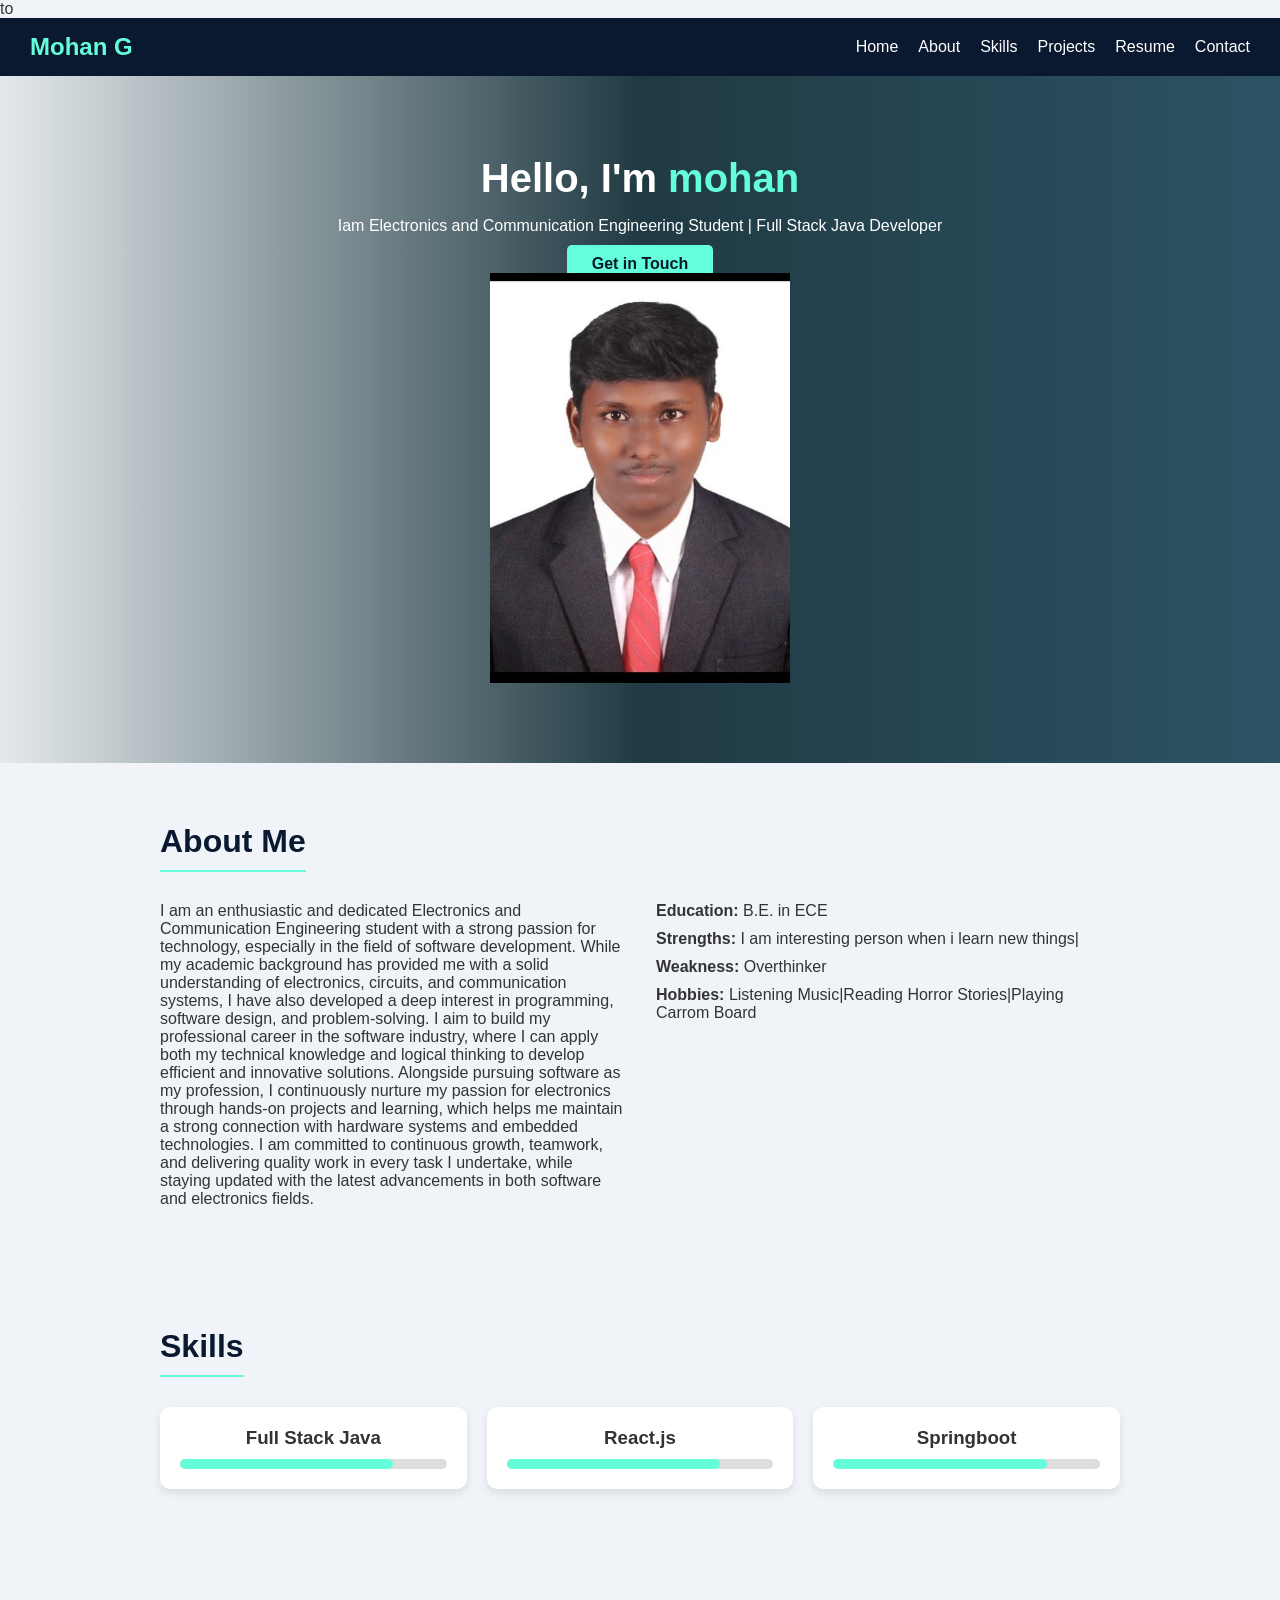
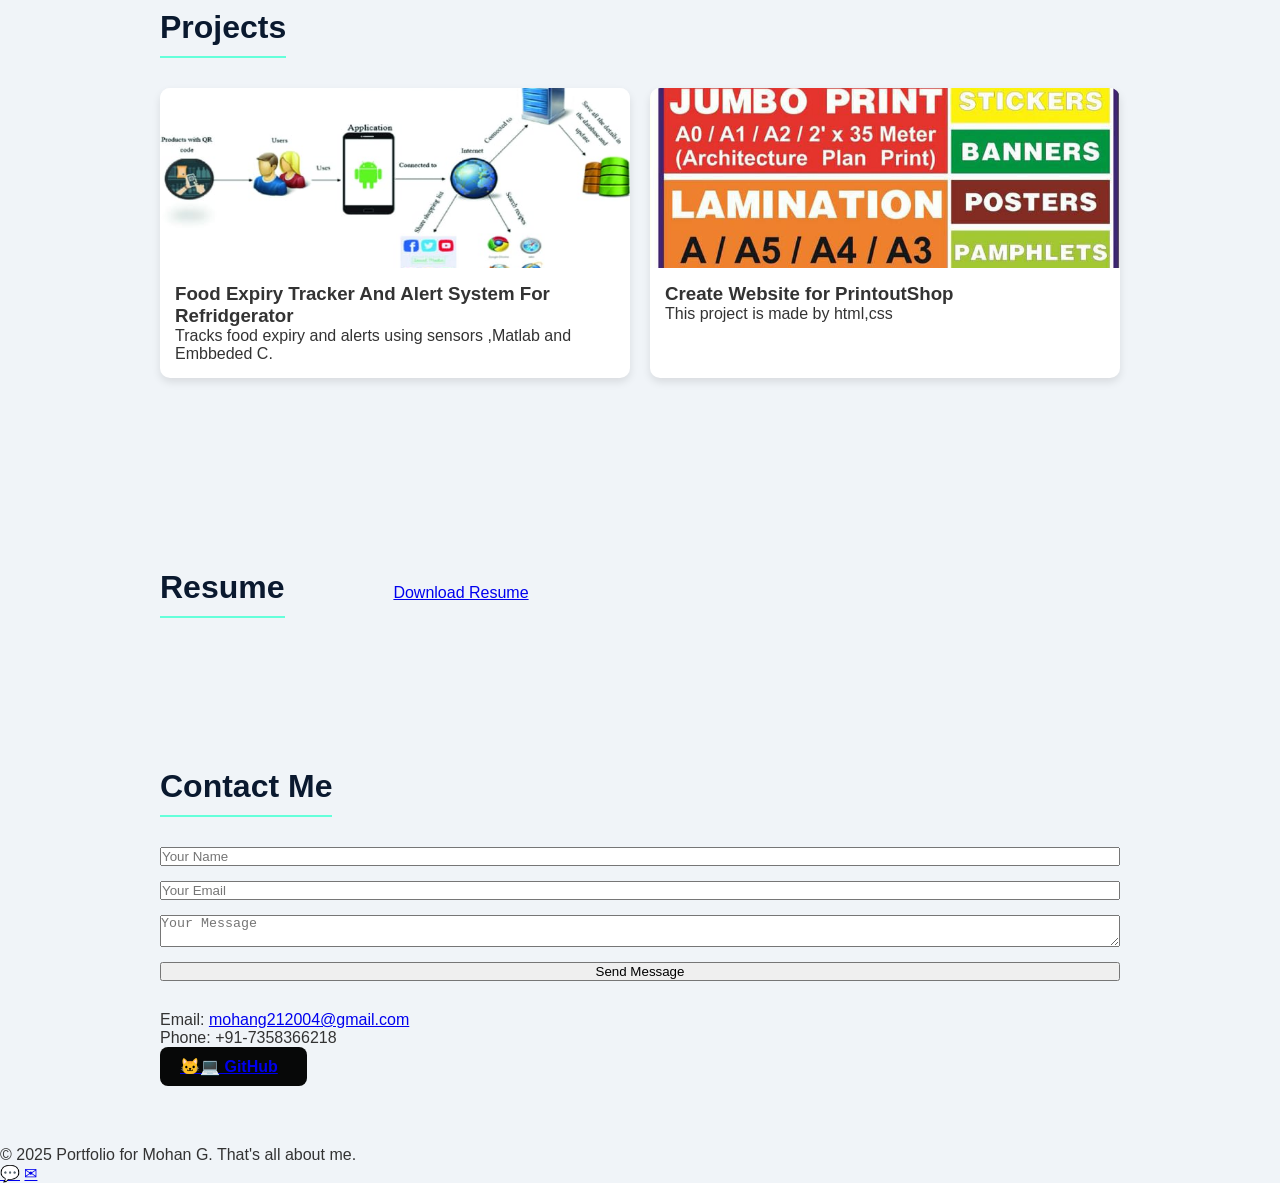
==== index.html @ df3f4794 "Update index.html" ====
to<!DOCTYPE html>
<html lang="en">
<head>
  <meta charset="UTF-8">
  <meta name="viewport" content="width=device-width, initial-scale=1.0">
  <title>mohan G | Portfolio</title>
  <link rel="stylesheet" href="style.css">
  <script defer src="script.js"></script>
  <link rel="preconnect" href="https://fonts.googleapis.com">
  <link rel="preconnect" href="https://fonts.gstatic.com" crossorigin>
  
</head>
<body>
  <!-- Navbar -->
  <nav class="navbar">
    <div class="logo">Mohan G</div>
    <ul class="nav-links">
      <li><a href="#home">Home</a></li>
      <li><a href="#about">About</a></li>
      <li><a href="#skills">Skills</a></li>
      <li><a href="#projects">Projects</a></li>
      <li><a href="#resume">Resume</a></li>
      <li><a href="#contact">Contact</a></li>
    </ul>
  </nav>

  <!-- Hero Section -->
  <section id="home" class="hero">
    <div class="hero-bg"></div>
    <div class="hero-content">
      <div class="hero-text">
        <h1>Hello, I'm <span>mohan</span></h1>
        <p> Iam Electronics and Communication Engineering Student | Full Stack Java Developer</p>
        <a href="#contact" class="btn">Get in Touch</a>
      </div>
      <div class="hero-image">
          <img src="photo.jpg" alt="My Photo" width="300">    </div>
    </div>
  </section>

  <!-- About Section -->
  <section id="about" class="section">
    <h2>About Me</h2>
    <div class="about-grid">
      <div class="about-text">
        <p> I am an enthusiastic and dedicated Electronics and Communication Engineering student
with a strong passion for technology, especially in the field of software development.
While my academic background has provided me with a solid understanding of
electronics, circuits, and communication systems, I have also developed a deep interest
in programming, software design, and problem-solving. I aim to build my professional
career in the software industry, where I can apply both my technical knowledge and
logical thinking to develop efficient and innovative solutions. Alongside pursuing
software as my profession, I continuously nurture my passion for electronics through
hands-on projects and learning, which helps me maintain a strong connection with
hardware systems and embedded technologies. I am committed to continuous growth,
teamwork, and delivering quality work in every task I undertake, while staying updated
with the latest advancements in both software and electronics fields.</p>
      </div>
      <div class="about-facts">
        <ul>
          <li><strong>Education:</strong> B.E. in ECE</li>
          <li><strong>Strengths:</strong> I am interesting person when i learn new things|</li>
          <li><strong>Weakness:</strong> Overthinker</li>
          <li><strong>Hobbies:</strong> Listening Music|Reading Horror Stories|Playing Carrom Board</li>
        </ul>
      </div>
    </div>
  </section>

  <!-- Skills Section -->
  <section id="skills" class="section">
    <h2>Skills</h2>
    <div class="skills-grid">
      <div class="skill-card"><h3>Full Stack Java</h3><div class="bar html"></div></div>
      
      <div class="skill-card"><h3>React.js</h3><div class="bar java"></div></div>
      <div class="skill-card"><h3>Springboot</h3><div class="bar java"></div></div>
      
    </div>
  </section>

  <!-- Projects Section -->
  <section id="projects" class="section">
    <h2>Projects</h2>
    <div class="projects-container">
      <div class="project-card">
        <img src="photofood.jpg" alt="My Photo" width="300">
        <div class="project-info">
          <h3>Food Expiry Tracker And Alert System For Refridgerator</h3>
          <p>Tracks food expiry and alerts using sensors ,Matlab and Embbeded C.</p>
        </div>
      </div>
      <div class="project-card">
        <img src="photoweb.jpg" alt="My Photo" width="300">
        <div class="project-info">
          <h3>Create Website for PrintoutShop</h3>
          <p>This project is made by html,css</p>
        </div>
      </div>
    </div>
  </section>

  <!-- Resume Section -->
<section id="resume" class="section">
  <h2>Resume</h2>

  <!-- PDF will open right inside the page -->
  <iframe src="resume.pdf"
          style="width:100px; height:100px; border:0;"></iframe>

  <a href="resume.pdf" download class="btn">Download Resume </a>
</section>

  <!-- Contact Section -->
  <section id="contact" class="section">
    <h2>Contact Me</h2>
    <form class="contact-form">
      <input type="text" placeholder="Your Name" required>
      <input type="email" placeholder="Your Email" required>
      <textarea placeholder="Your Message" required></textarea>
      <button type="submit" class="btn">Send Message</button>
    </form>
    <div class="contact-info">
      <p>Email: <a href="mohang212004@gmail.com">mohang212004@gmail.com</a></p>
      <p>Phone: +91-7358366218</p>
    </div>
    <body>
  <div class="Github">
    <a href="https://github.com/Mohang2104/my-project" class="github-link" target="_blank">🐱‍💻 GitHub</a>
  </div>

</body>
  </section>

  <footer>
    <p>&copy; 2025 Portfolio for Mohan G. That's all about me.</p>
  </footer>

  <!-- Floating Buttons -->
  <a href="https://wa.me/91XXXXXXXXXX" class="floating-btn whatsapp" target="_blank">💬</a>
  <a href="mailto:your.email@example.com" class="floating-btn mail">✉</a>
</body>
</html>
---- style.css ----
/* Import Google Font */


* {
  margin: 0;
  padding: 0;
  box-sizing: border-box;
  scroll-behavior: smooth;
}

body {
  font-family: 'Poppins', sans-serif;
  background-color: #f0f4f8;
  color: #333;
}

.navbar {
  display: flex;
  justify-content: space-between;
  align-items: center;
  padding: 15px 30px;
  background-color: #0a192f;
  color: white;
  position: sticky;
  top: 0;
  z-index: 1000;
}

.logo {
  font-size: 1.5rem;
  font-weight: bold;
  color: #64ffda;
}

.nav-links {
  list-style: none;
  display: flex;
  gap: 20px;
}

.nav-links li a {
  text-decoration: none;
  color: white;
  font-weight: 500;
  transition: 0.3s;
}

.nav-links li a:hover {
  color: #64ffda;
}

.section {
  padding: 60px 20px;
  max-width: 1000px;
  margin: auto;
}

h2 {
  text-align: center;
  color: #0a192f;
  font-size: 2rem;
  margin-bottom: 30px;
  border-bottom: 2px solid #64ffda;
  display: inline-block;
  padding-bottom: 10px;
}

/* Hero Section */
.hero {
  background: linear-gradient(to right, #e4e9eb, #203a43, #2c5364);
  color: white;
  padding: 80px 20px;
  text-align: center;
}

.animated-img{
    width: 300px;
    height: 400px;

}

.hero-text h1 {
  font-size: 2.5rem;
  margin-bottom: 1rem;
}

.hero-text span {
  color: #64ffda;
}

.hero-text p {
  font-size: 1rem;
  margin-bottom: 20px;
}

.hero .btn {
  background-color: #64ffda;
  color: #0a192f;
  padding: 10px 25px;
  text-decoration: none;
  border-radius: 5px;
  font-weight: bold;
  transition: 0.3s ease;
}

.hero .btn:hover {
  background-color: #52c7b8;
}

/* About */
.about-grid {
  display: flex;
  flex-wrap: wrap;
  gap: 2rem;
}

.about-text, .about-facts {
  flex: 1;
  min-width: 300px;
}

.about-facts ul {
  list-style: none;
  padding-left: 0;
}

.about-facts li {
  margin-bottom: 10px;
}

/* Skills Section */
.skills-grid {
  display: grid;
  grid-template-columns: repeat(auto-fit, minmax(150px, 1fr));
  gap: 20px;
}

.skill-card {
  background: white;
  padding: 20px;
  text-align: center;
  border-radius: 10px;
  box-shadow: 0 4px 8px rgba(0,0,0,0.1);
}

.bar {
  height: 10px;
  width: 100%;
  background: #ddd;
  border-radius: 5px;
  margin-top: 10px;
  position: relative;
}

.bar::after {
  content: '';
  position: absolute;
  top: 0;
  left: 0;
  height: 10px;
  background: #64ffda;
  border-radius: 5px;
  width: 80%;
}

/* Projects */
.projects-container {
  display: grid;
  grid-template-columns: repeat(auto-fit, minmax(280px, 1fr));
  gap: 20px;
}

.project-card {
  background: white;
  border-radius: 10px;
  overflow: hidden;
  box-shadow: 0 4px 8px rgba(0,0,0,0.1);
  transition: 0.3s ease;
}

.project-card:hover {
  transform: translateY(-5px);
}

.project-card img {
  width: 100%;
  height: 180px;
  object-fit: cover;
}

.project-info {
  padding: 15px;
}

/* Resume */
.resume-view iframe {
  border: 1px solid #ccc;
  border-radius: 10px;
  margin-bottom: 20px;
}

/* Contact */
.contact-form {
  display: grid;
  gap: 15px;
  margin-bottom: 30px;
}

.Github{
  display: inline-block;
  padding: 10px 20px;
  background-color: #070808;
  color: #ffffff;
  text-decoration: rgb(218, 218, 40);
  border-radius: 8px;
  font-weight: bold;
  text-decoration-color: #ddd;
  transition: background-color 0.3s ease;
}

.Github:hover {
  background-color: #a1a1be;
}

.contact-form
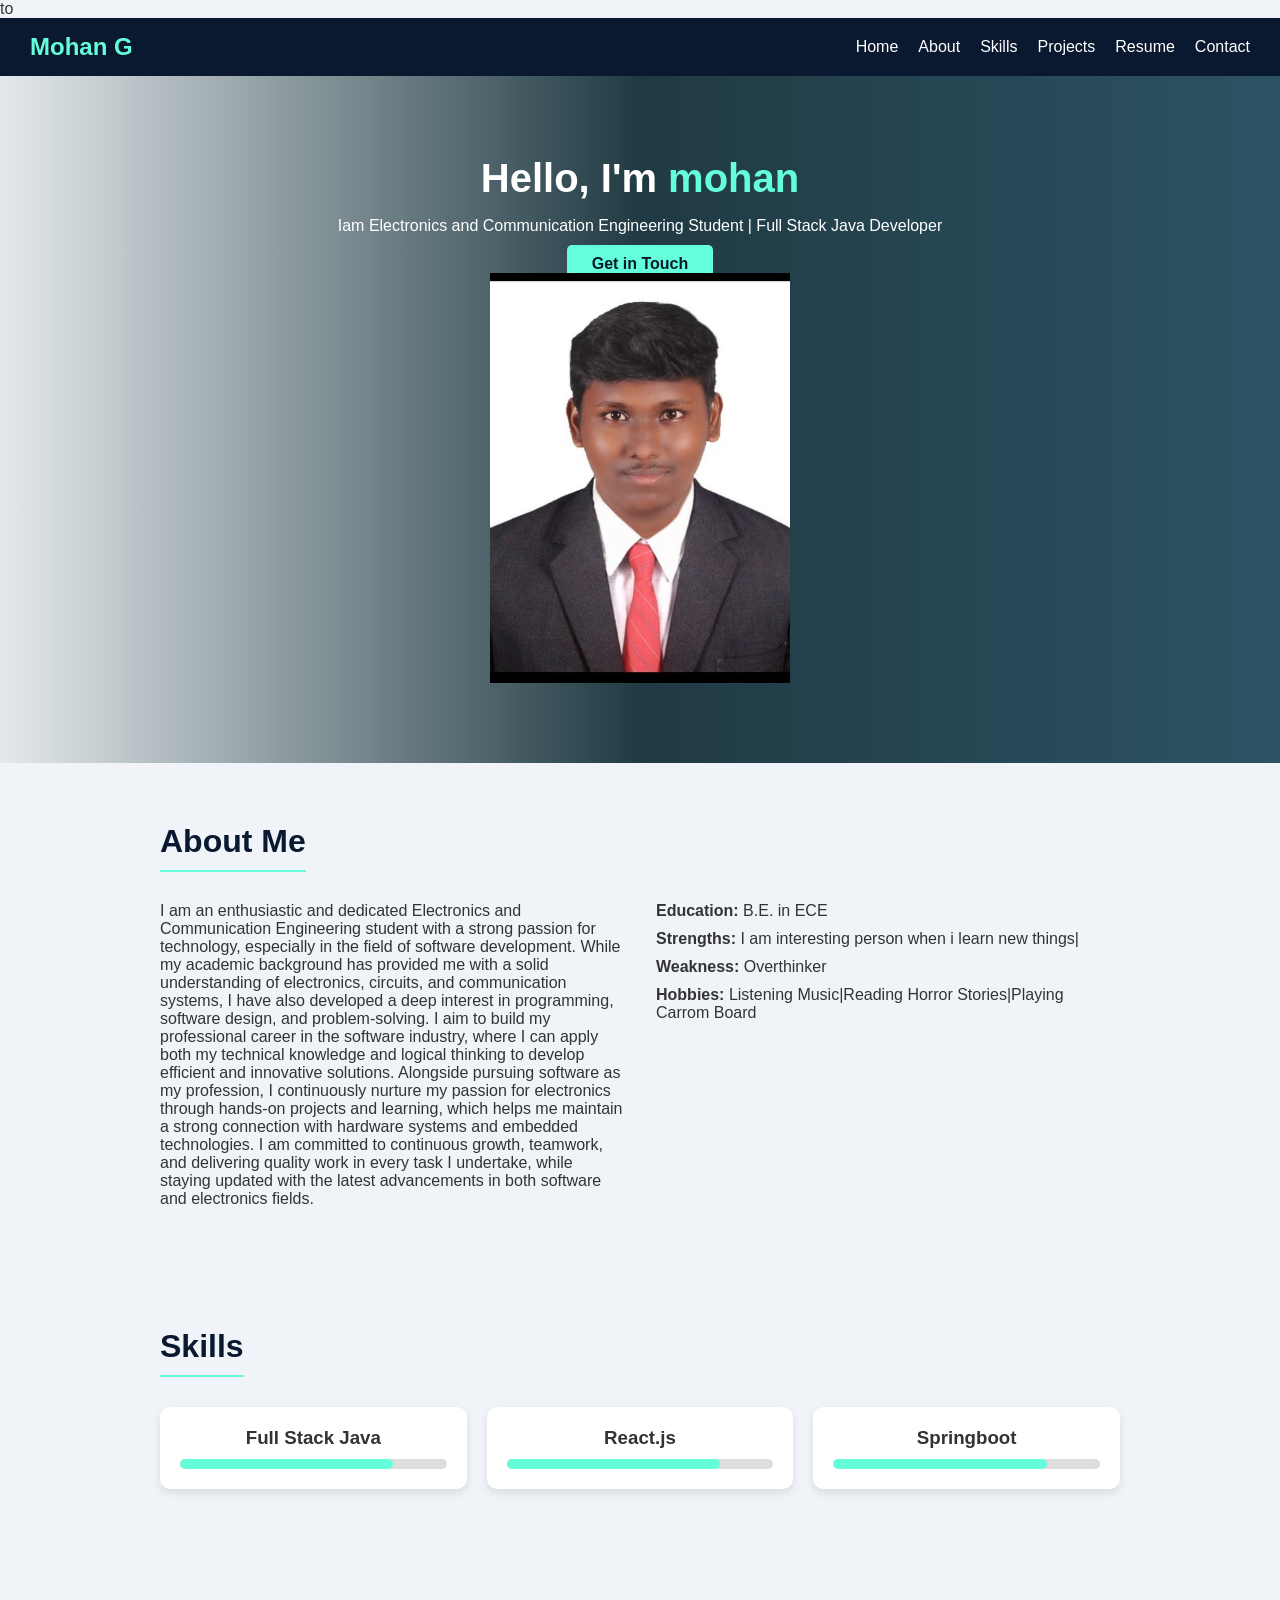
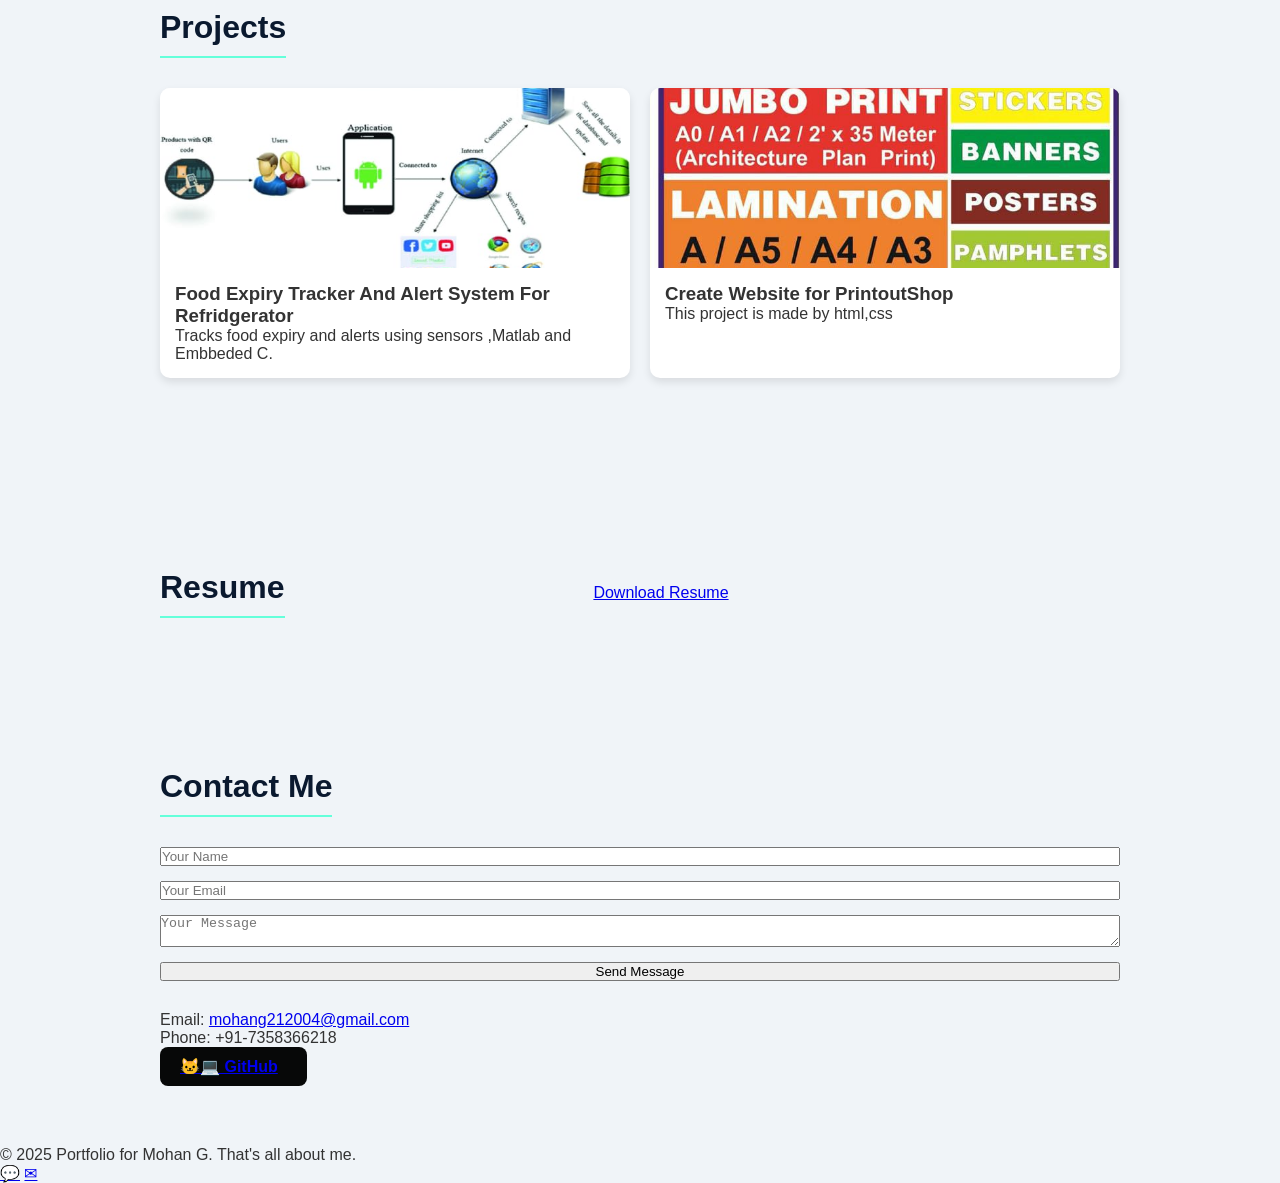
==== commit 8d090cda: "Update index.html" ====
--- a/index.html
+++ b/index.html
@@ -106,7 +106,7 @@
 
   <!-- PDF will open right inside the page -->
   <iframe src="resume.pdf"
-          style="width:100px; height:100px; border:0;"></iframe>
+          style="width:300px; height:100px; border:0;"></iframe>
 
   <a href="resume.pdf" download class="btn">Download Resume </a>
 </section>
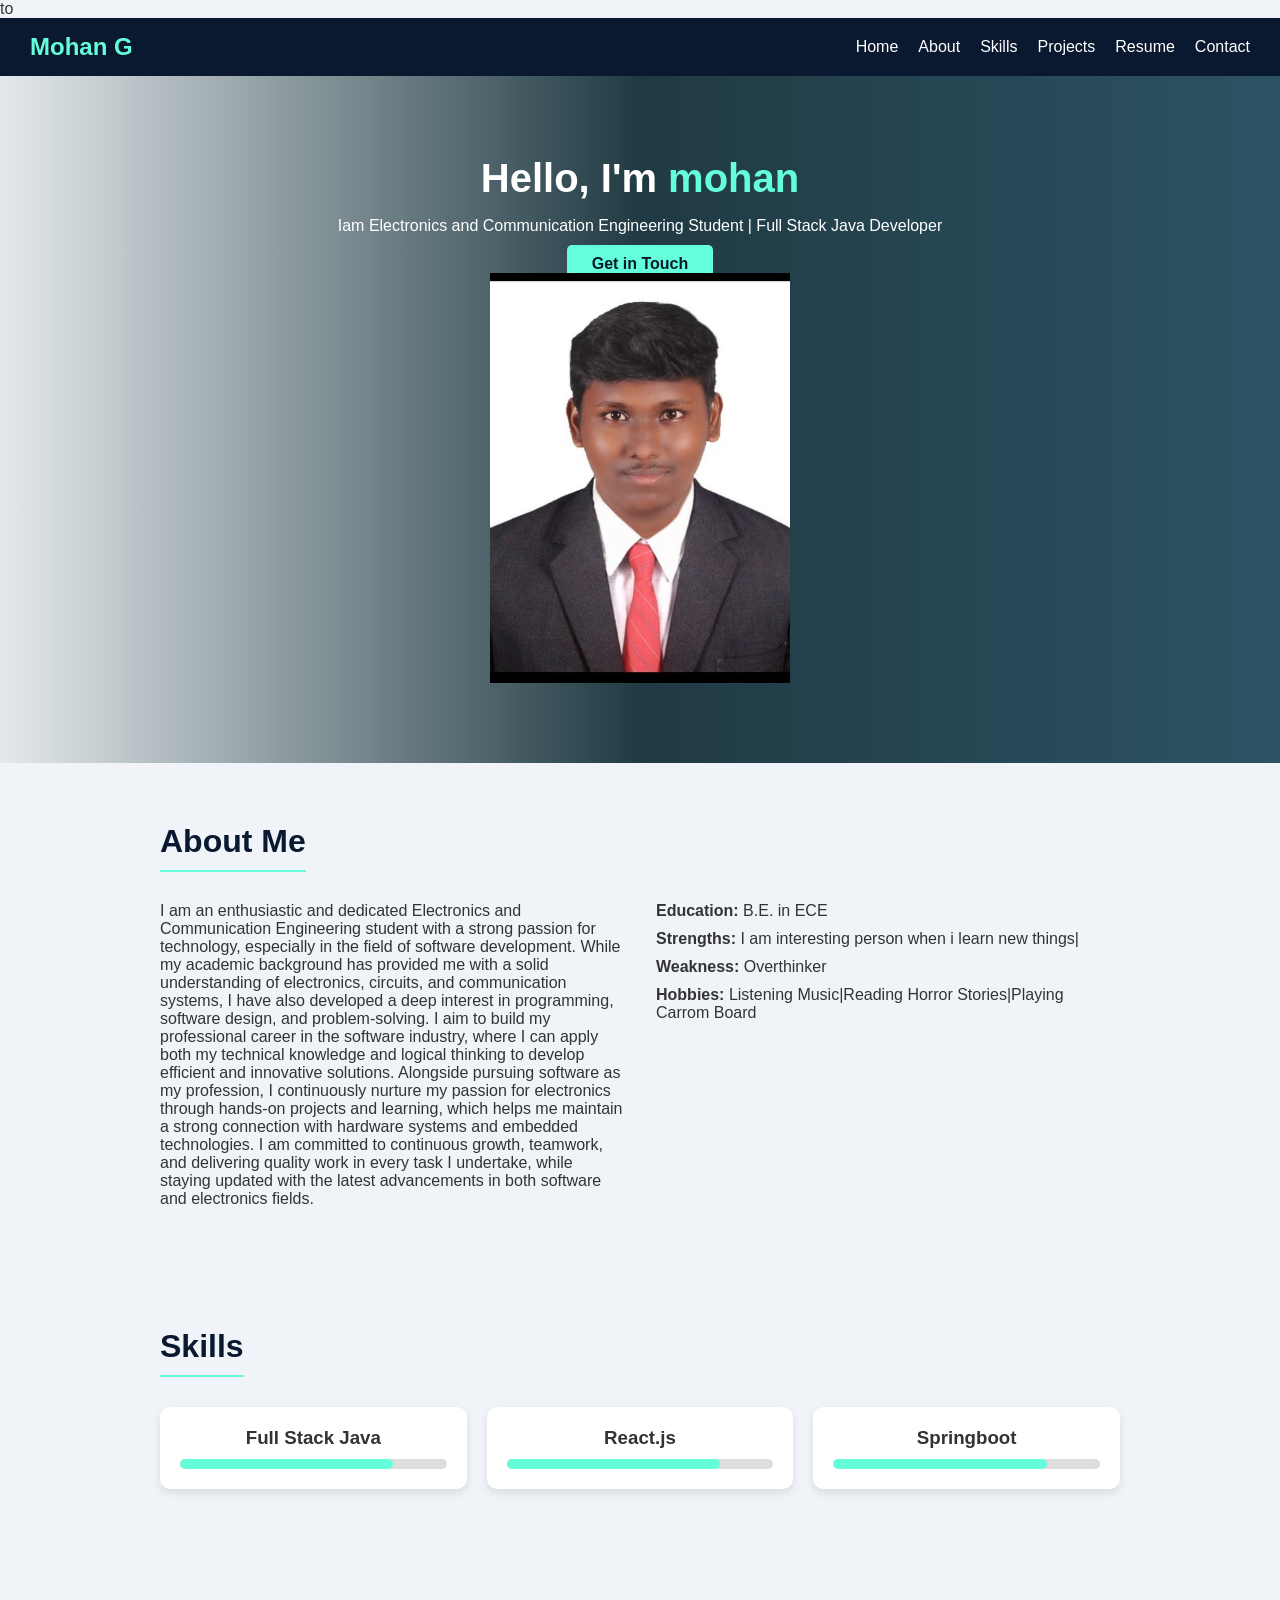
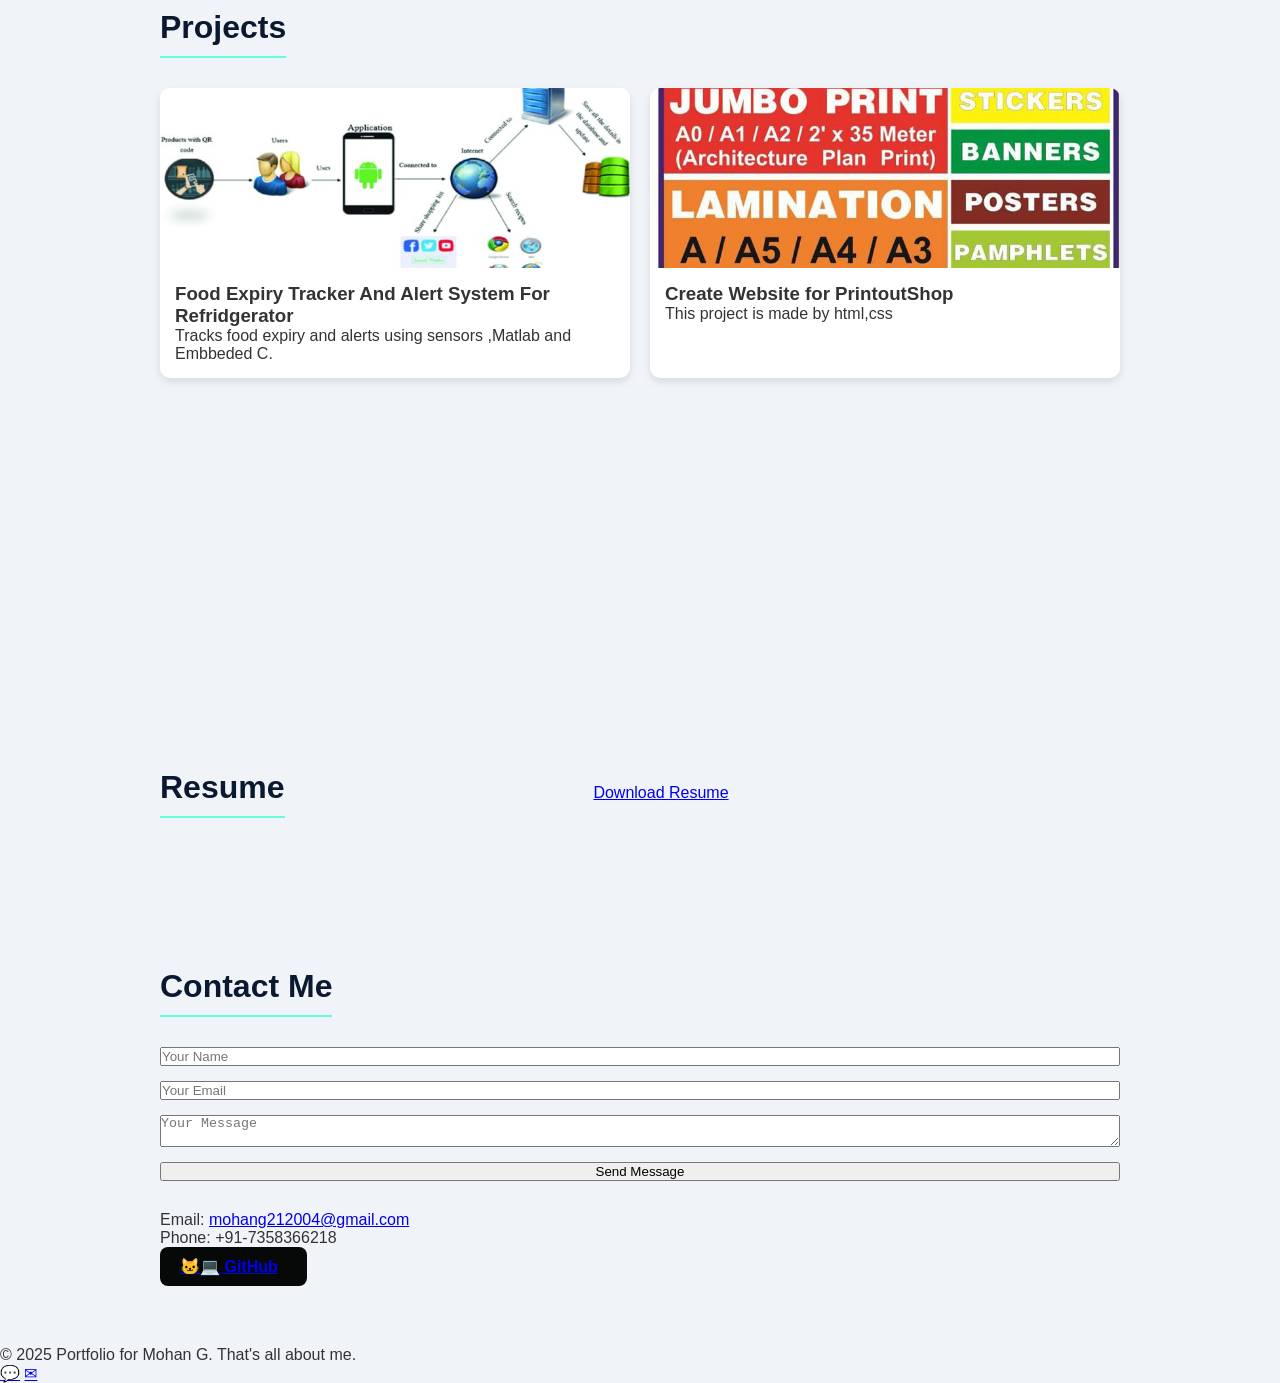
==== commit ad4b21c5: "Update index.html" ====
--- a/index.html
+++ b/index.html
@@ -106,7 +106,7 @@
 
   <!-- PDF will open right inside the page -->
   <iframe src="resume.pdf"
-          style="width:300px; height:100px; border:0;"></iframe>
+          style="width:300px; height:300px; border:0;"></iframe>
 
   <a href="resume.pdf" download class="btn">Download Resume </a>
 </section>
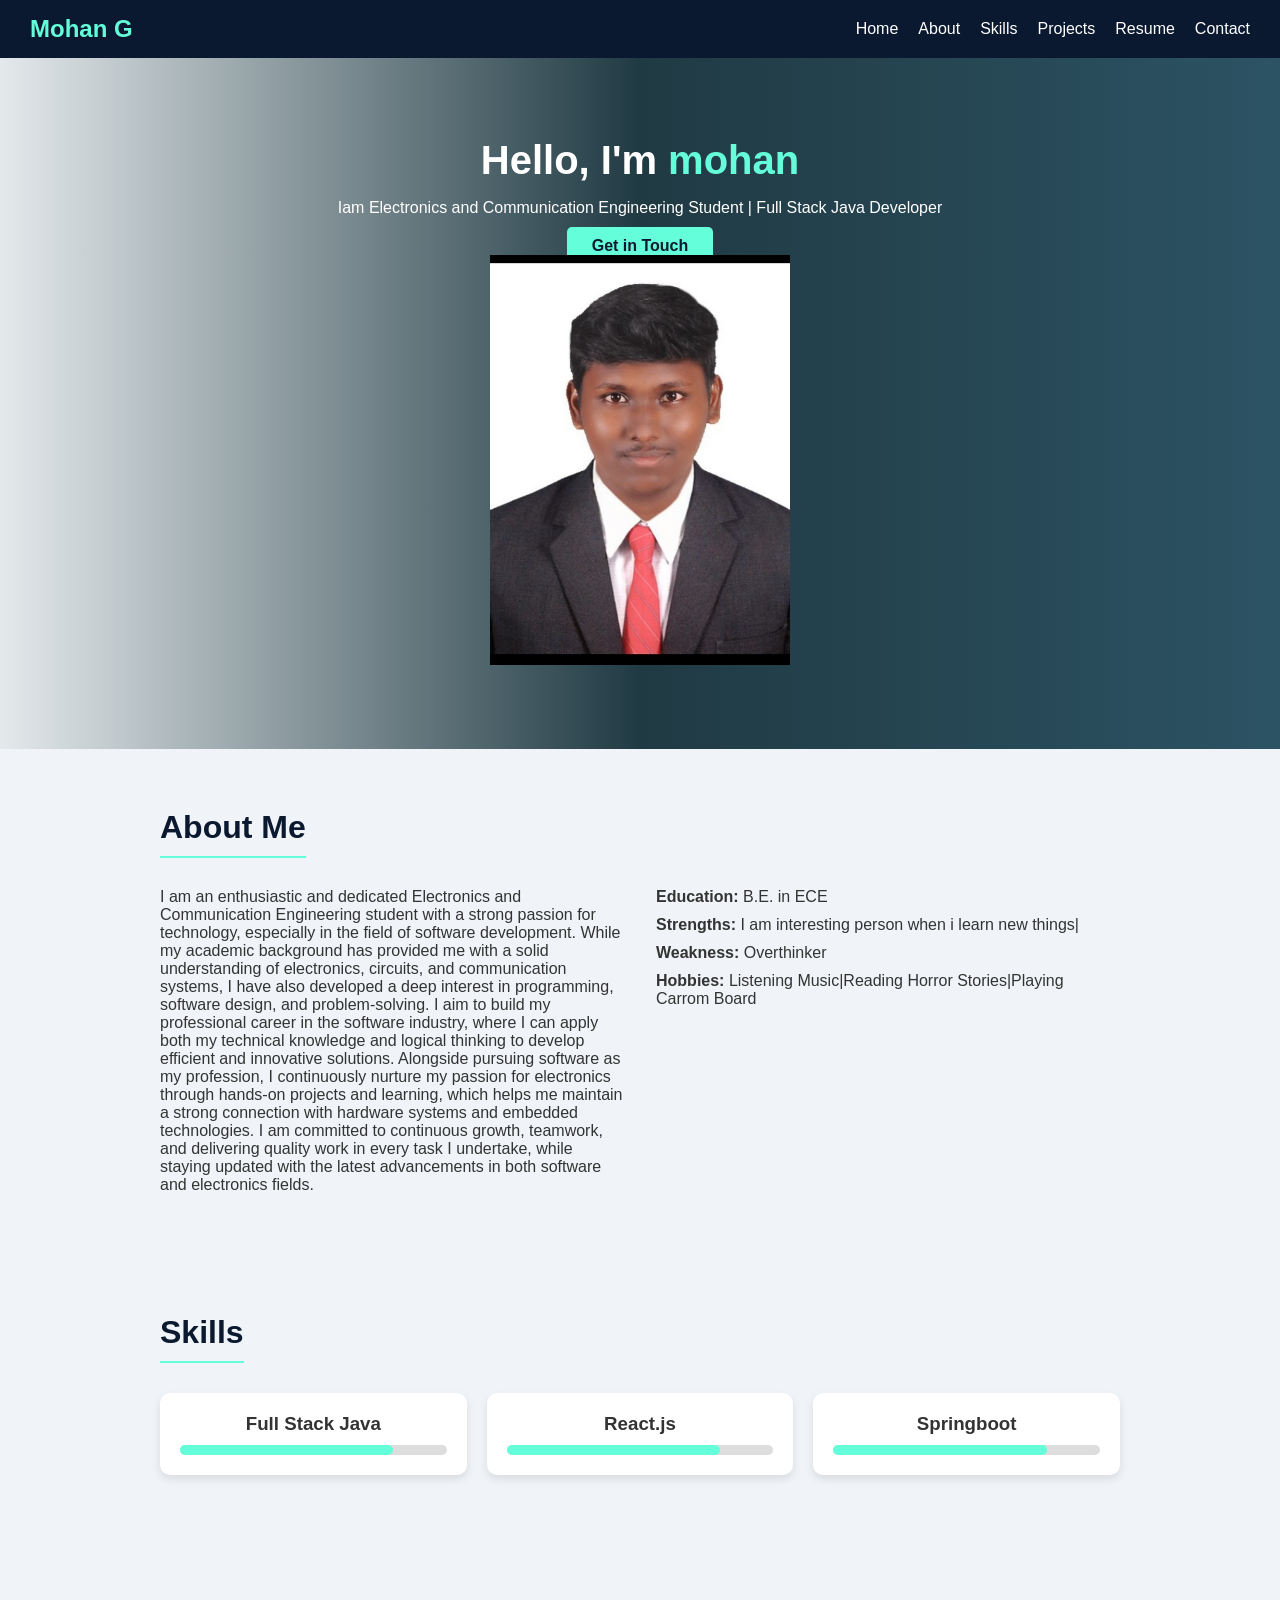
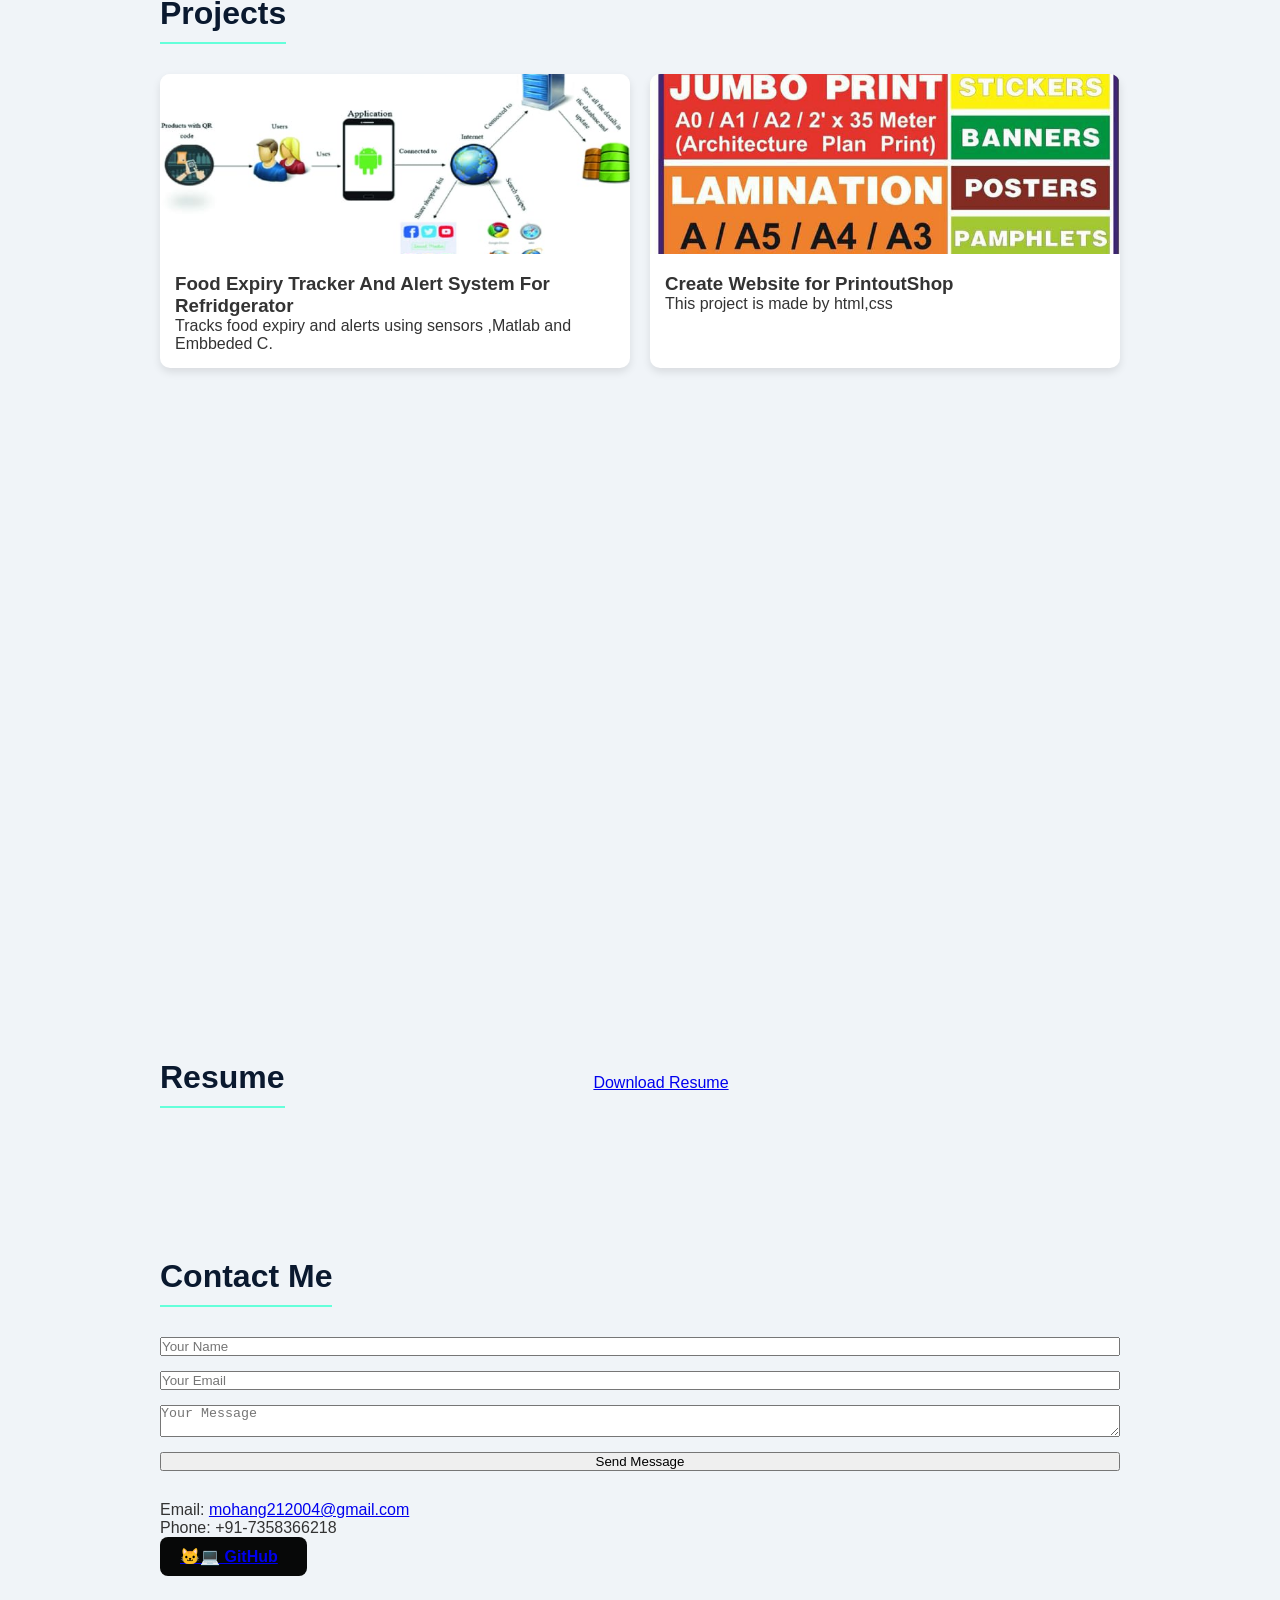
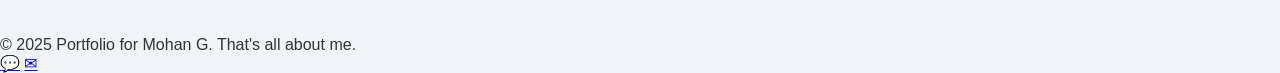
==== commit 4a6aa399: "Update index.html" ====
--- a/index.html
+++ b/index.html
@@ -1,4 +1,4 @@
-to<!DOCTYPE html>
+<!DOCTYPE html>
 <html lang="en">
 <head>
   <meta charset="UTF-8">
@@ -106,7 +106,7 @@
 
   <!-- PDF will open right inside the page -->
   <iframe src="resume.pdf"
-          style="width:300px; height:300px; border:0;"></iframe>
+          style="width:300px; height:600px; border:0;"></iframe>
 
   <a href="resume.pdf" download class="btn">Download Resume </a>
 </section>
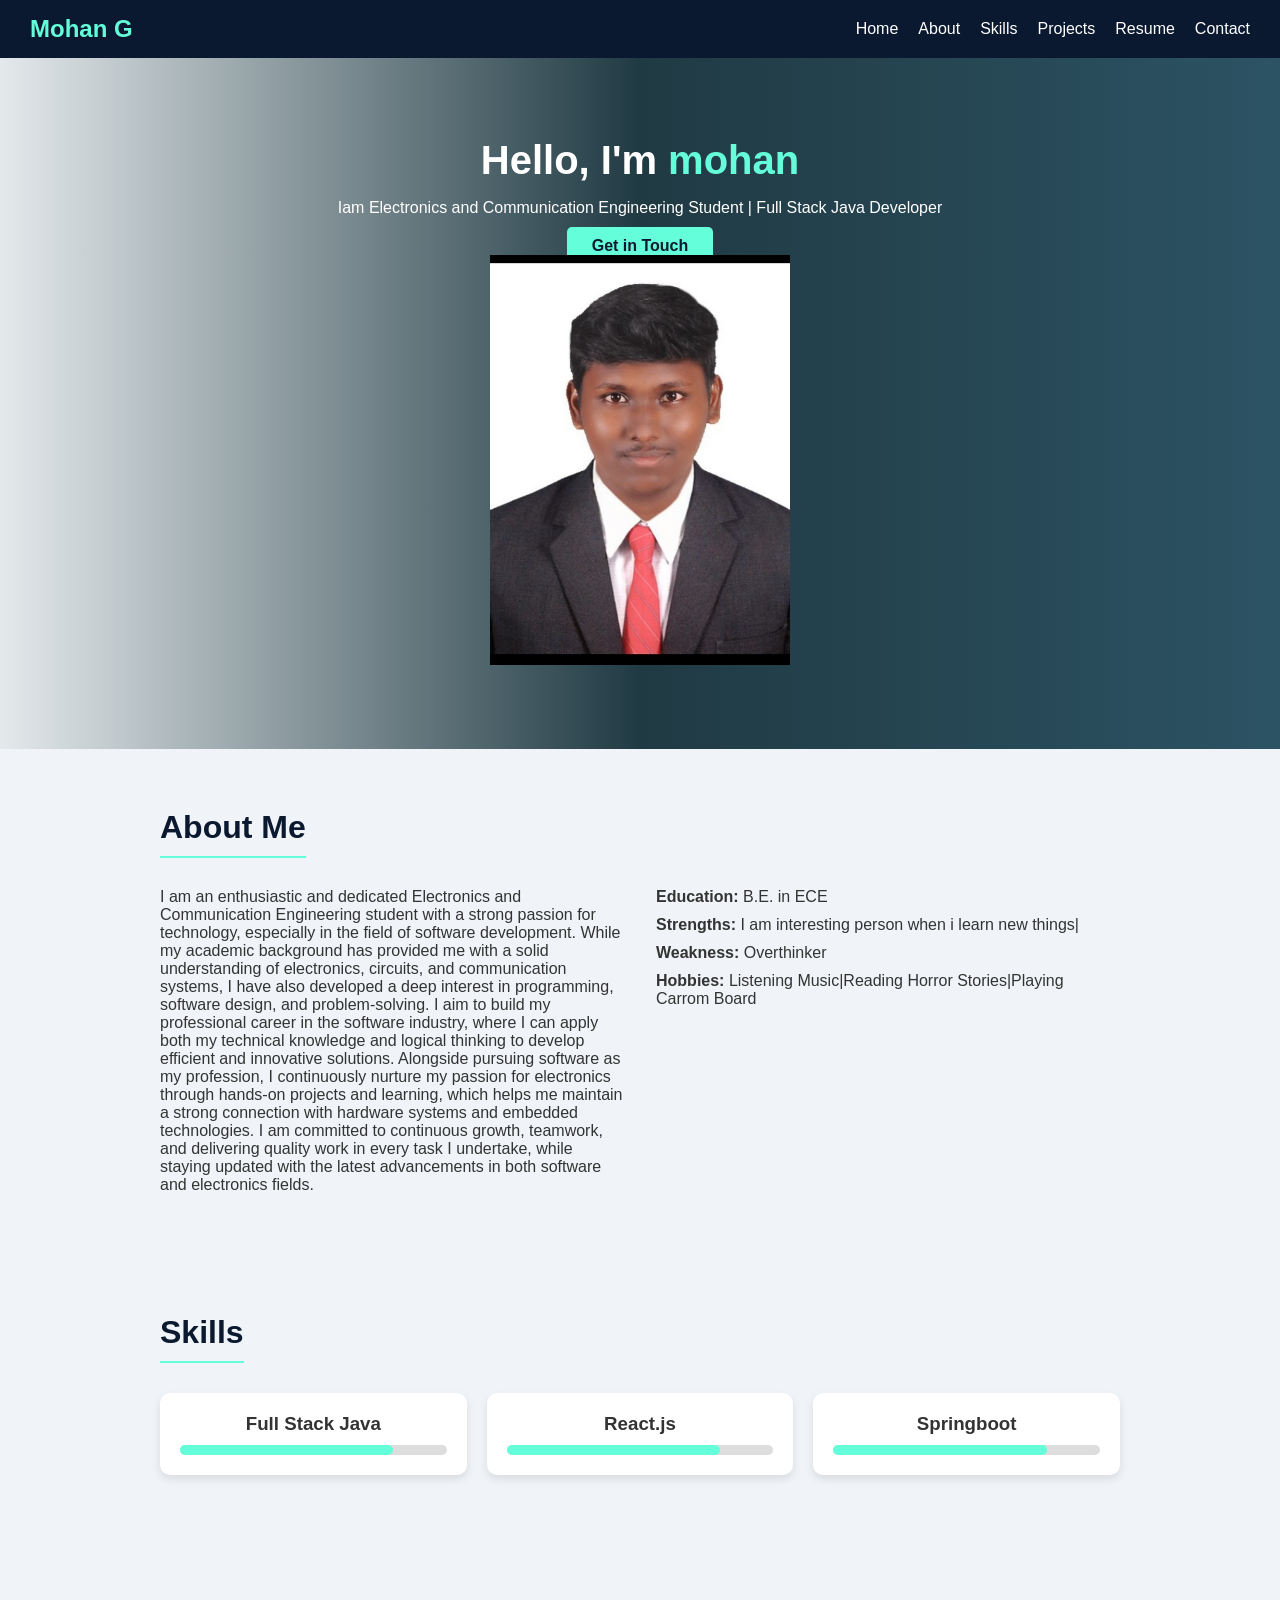
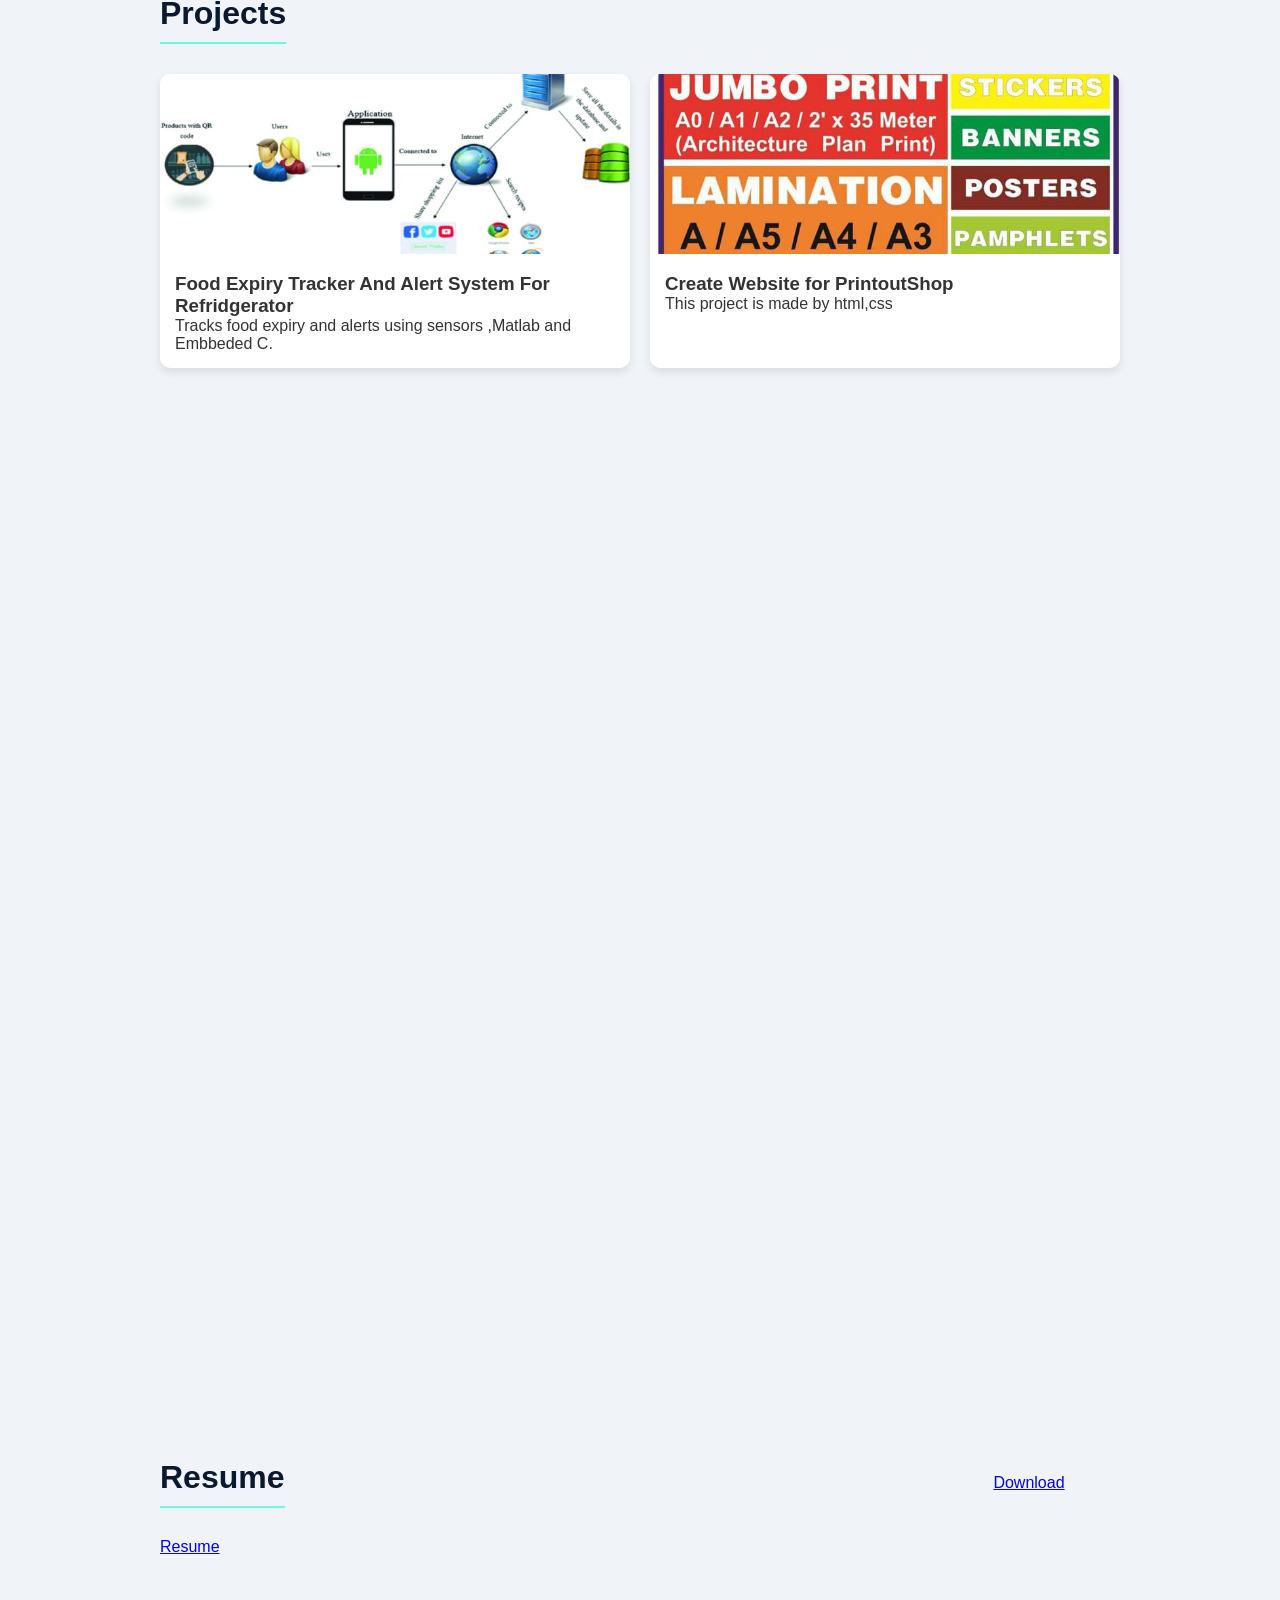
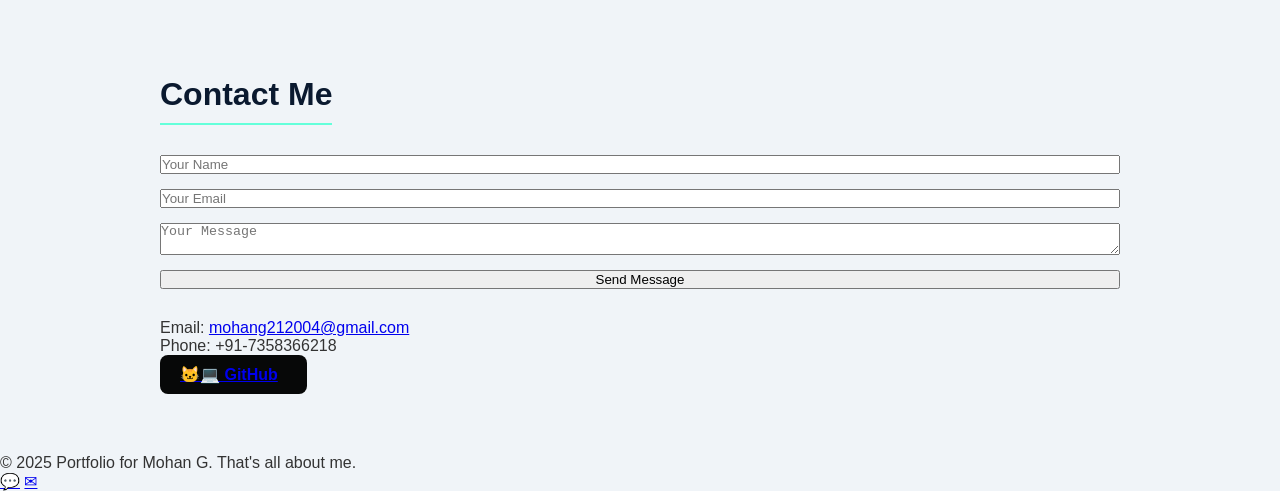
==== commit 3815270b: "Update index.html" ====
--- a/index.html
+++ b/index.html
@@ -106,7 +106,7 @@
 
   <!-- PDF will open right inside the page -->
   <iframe src="resume.pdf"
-          style="width:300px; height:600px; border:0;"></iframe>
+          style="width:700px; height:1000px; border:0;"></iframe>
 
   <a href="resume.pdf" download class="btn">Download Resume </a>
 </section>
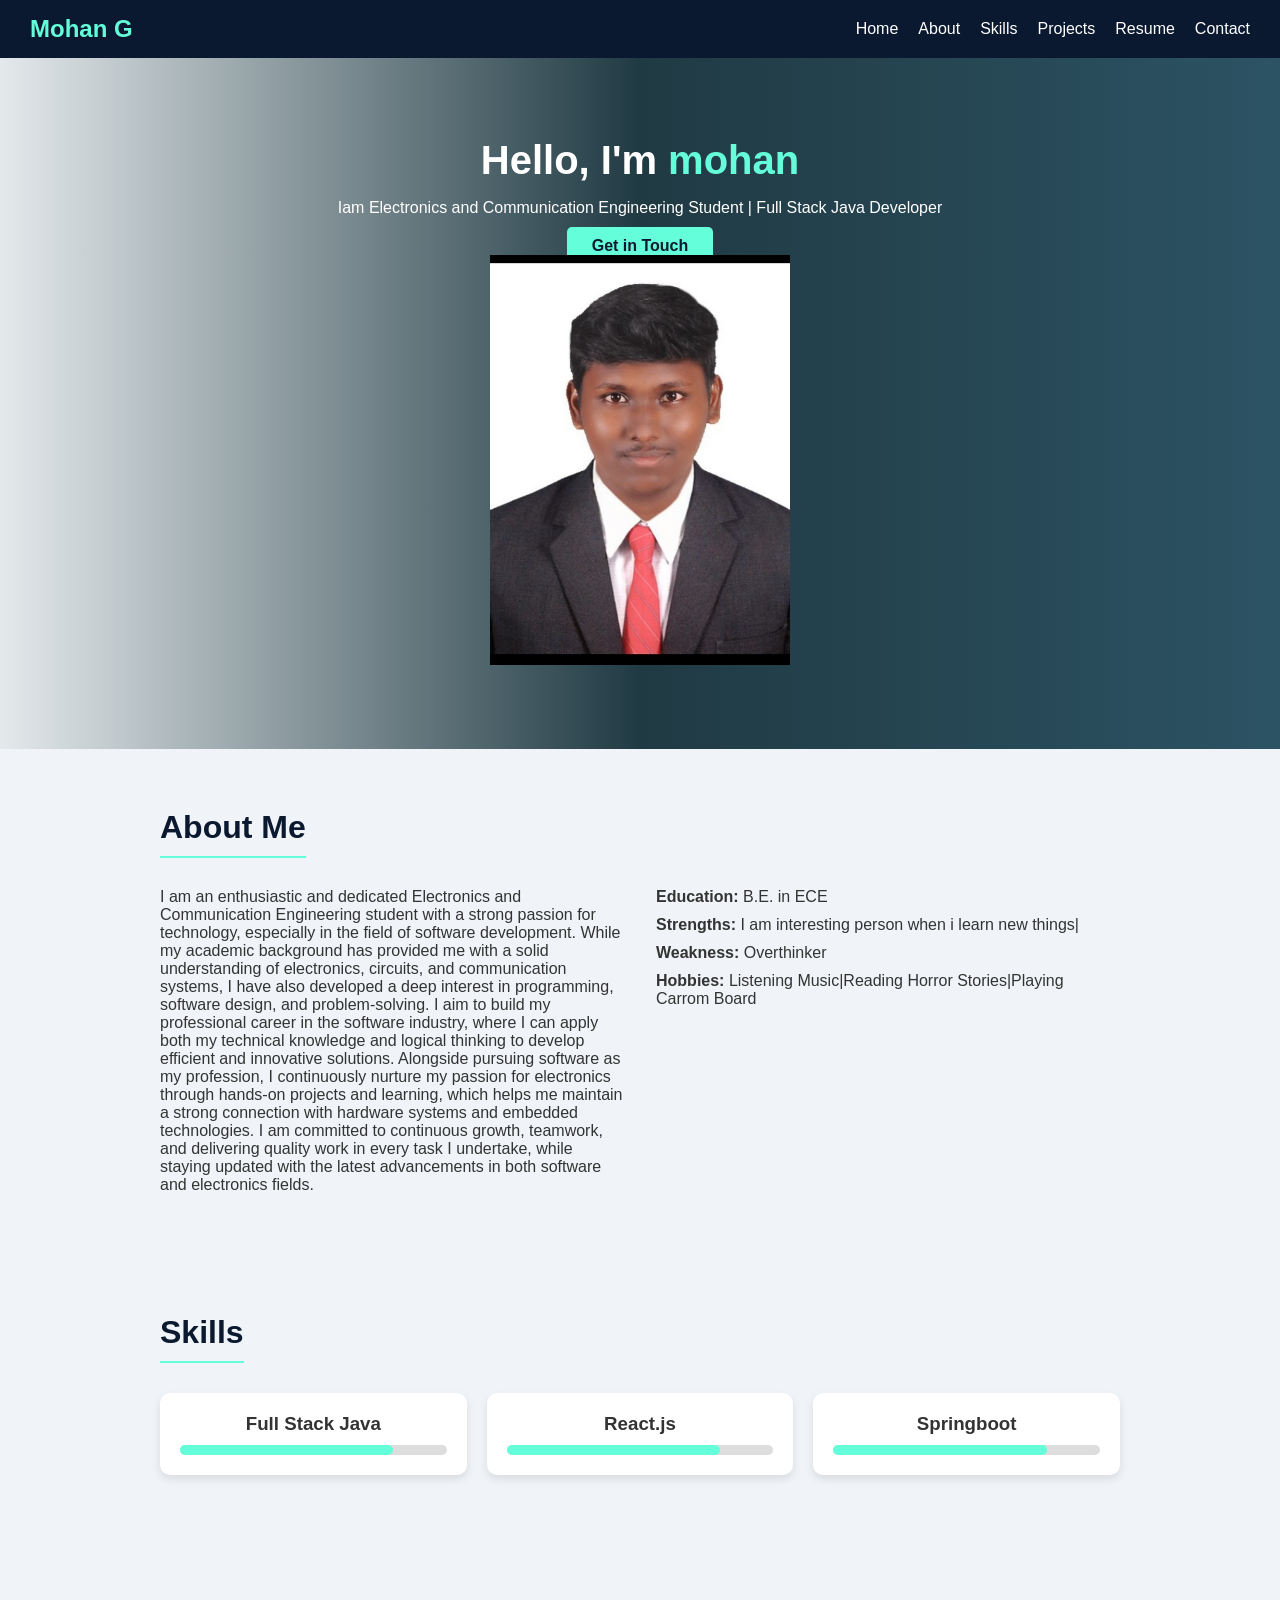
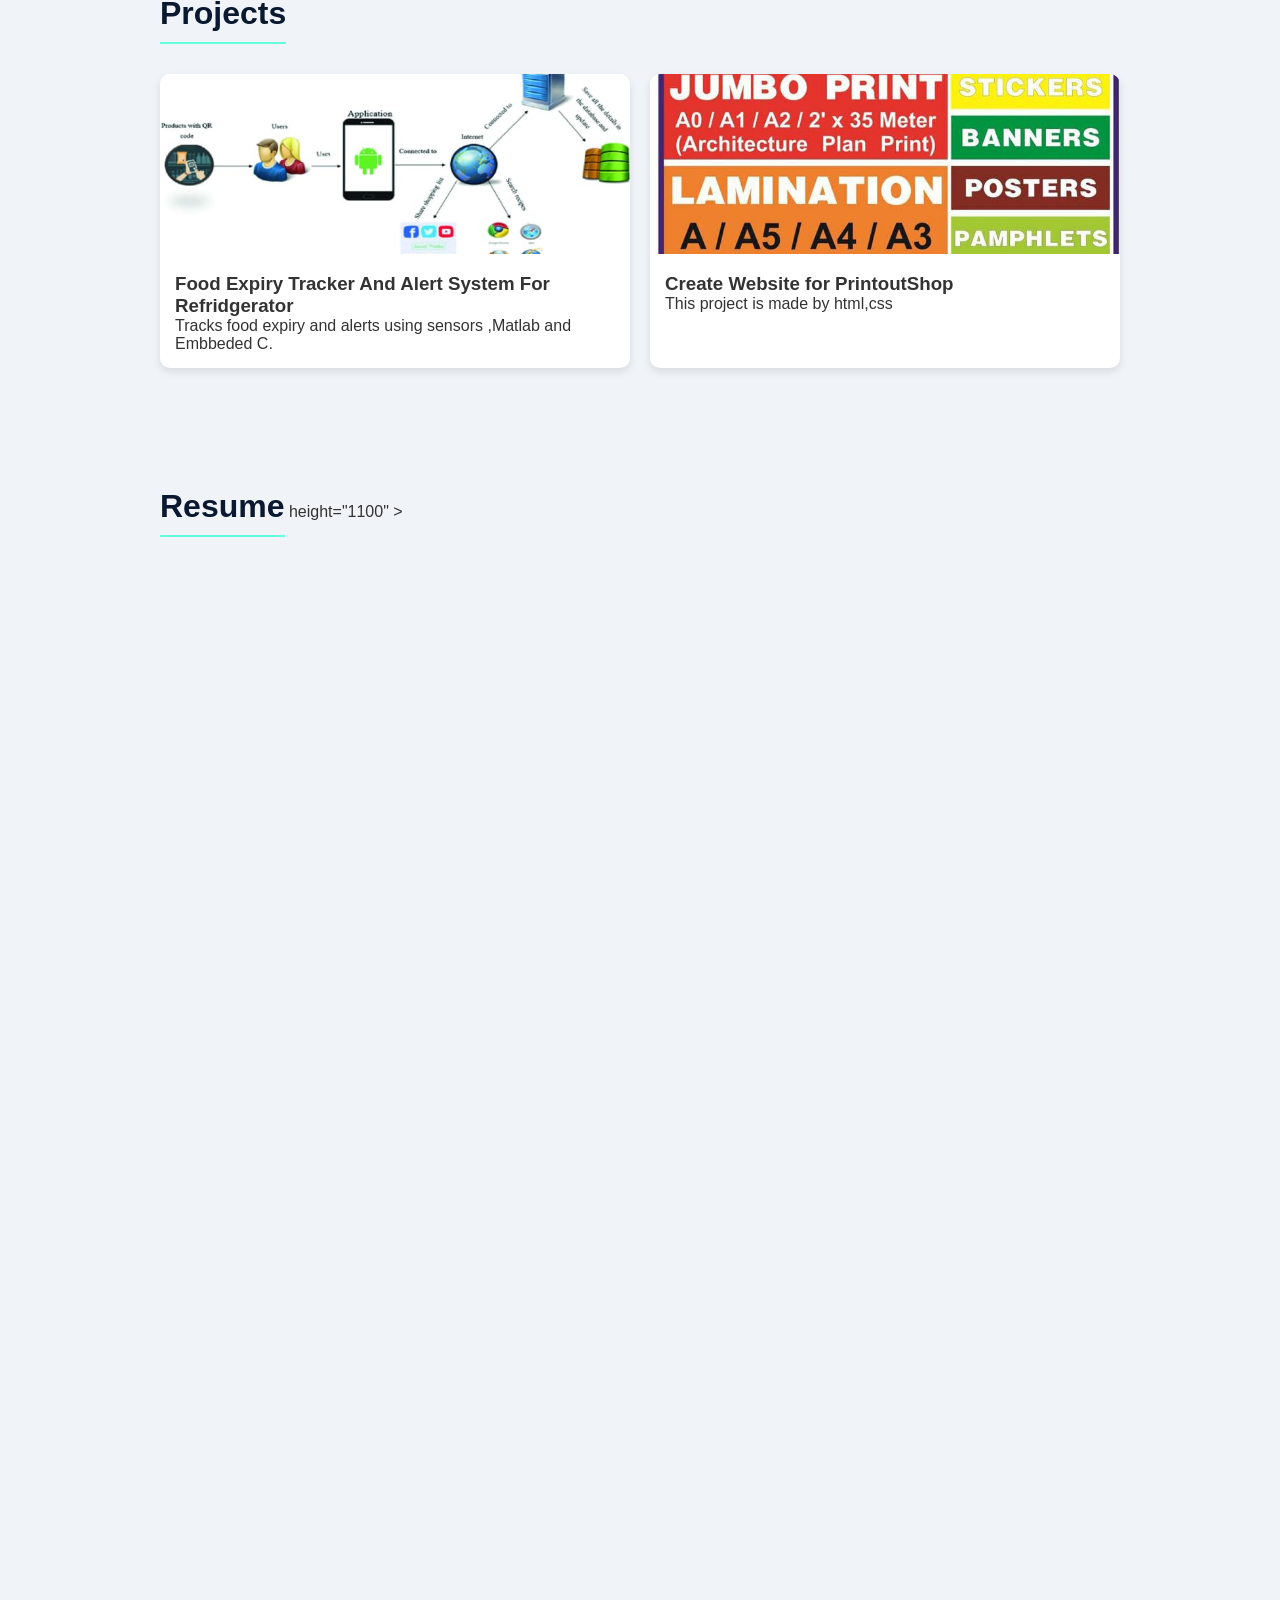
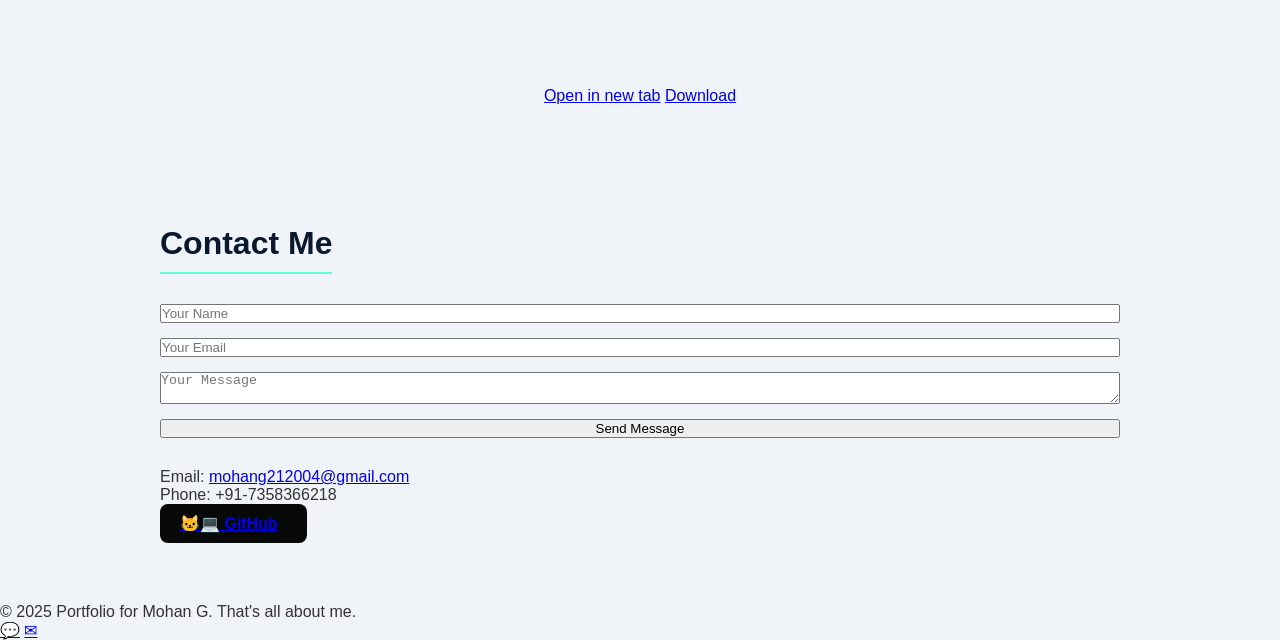
==== commit 0e6a0866: "Update index.html" ====
--- a/index.html
+++ b/index.html
@@ -100,17 +100,41 @@
     </div>
   </section>
 
-  <!-- Resume Section -->
+<!-- Resume Section -->
 <section id="resume" class="section">
   <h2>Resume</h2>
 
-  <!-- PDF will open right inside the page -->
-  <iframe src="resume.pdf"
-          style="width:700px; height:1000px; border:0;"></iframe>
+  <!-- 1️⃣  Primary viewer (works on most desktop browsers) -->
+  <object
+    data="resume.pdf#view=FitH"
+    type="application/pdf"
+    width="100%"           <!-- responsive full-width -->
+    height="1100"          <!-- tweak height if needed -->
+  >
 
-  <a href="resume.pdf" download class="btn">Download Resume </a>
+    <!-- 2️⃣  Mobile-friendly fallback (Google Docs Viewer) -->
+    <iframe
+      src="https://docs.google.com/viewer?embedded=true&url=https://<YOUR-USERNAME>.github.io/<REPO-NAME>/resume.pdf"
+      width="100%"
+      height="1100"
+      style="border:0"
+    >
+      <!-- 3️⃣  Last-chance fallback if everything else fails -->
+      <p>
+        Your browser can’t display PDFs.
+        <a href="resume.pdf" target="_blank" rel="noopener">Open the file</a> or
+        <a href="resume.pdf" download>download it</a>.
+      </p>
+    </iframe>
+
+  </object>
+
+  <!-- Extra convenience buttons -->
+  <div style="text-align:center; margin-top:1rem">
+    <a class="btn" href="resume.pdf" target="_blank" rel="noopener">Open in new tab</a>
+    <a class="btn" href="resume.pdf" download>Download</a>
+  </div>
 </section>
-
   <!-- Contact Section -->
   <section id="contact" class="section">
     <h2>Contact Me</h2>
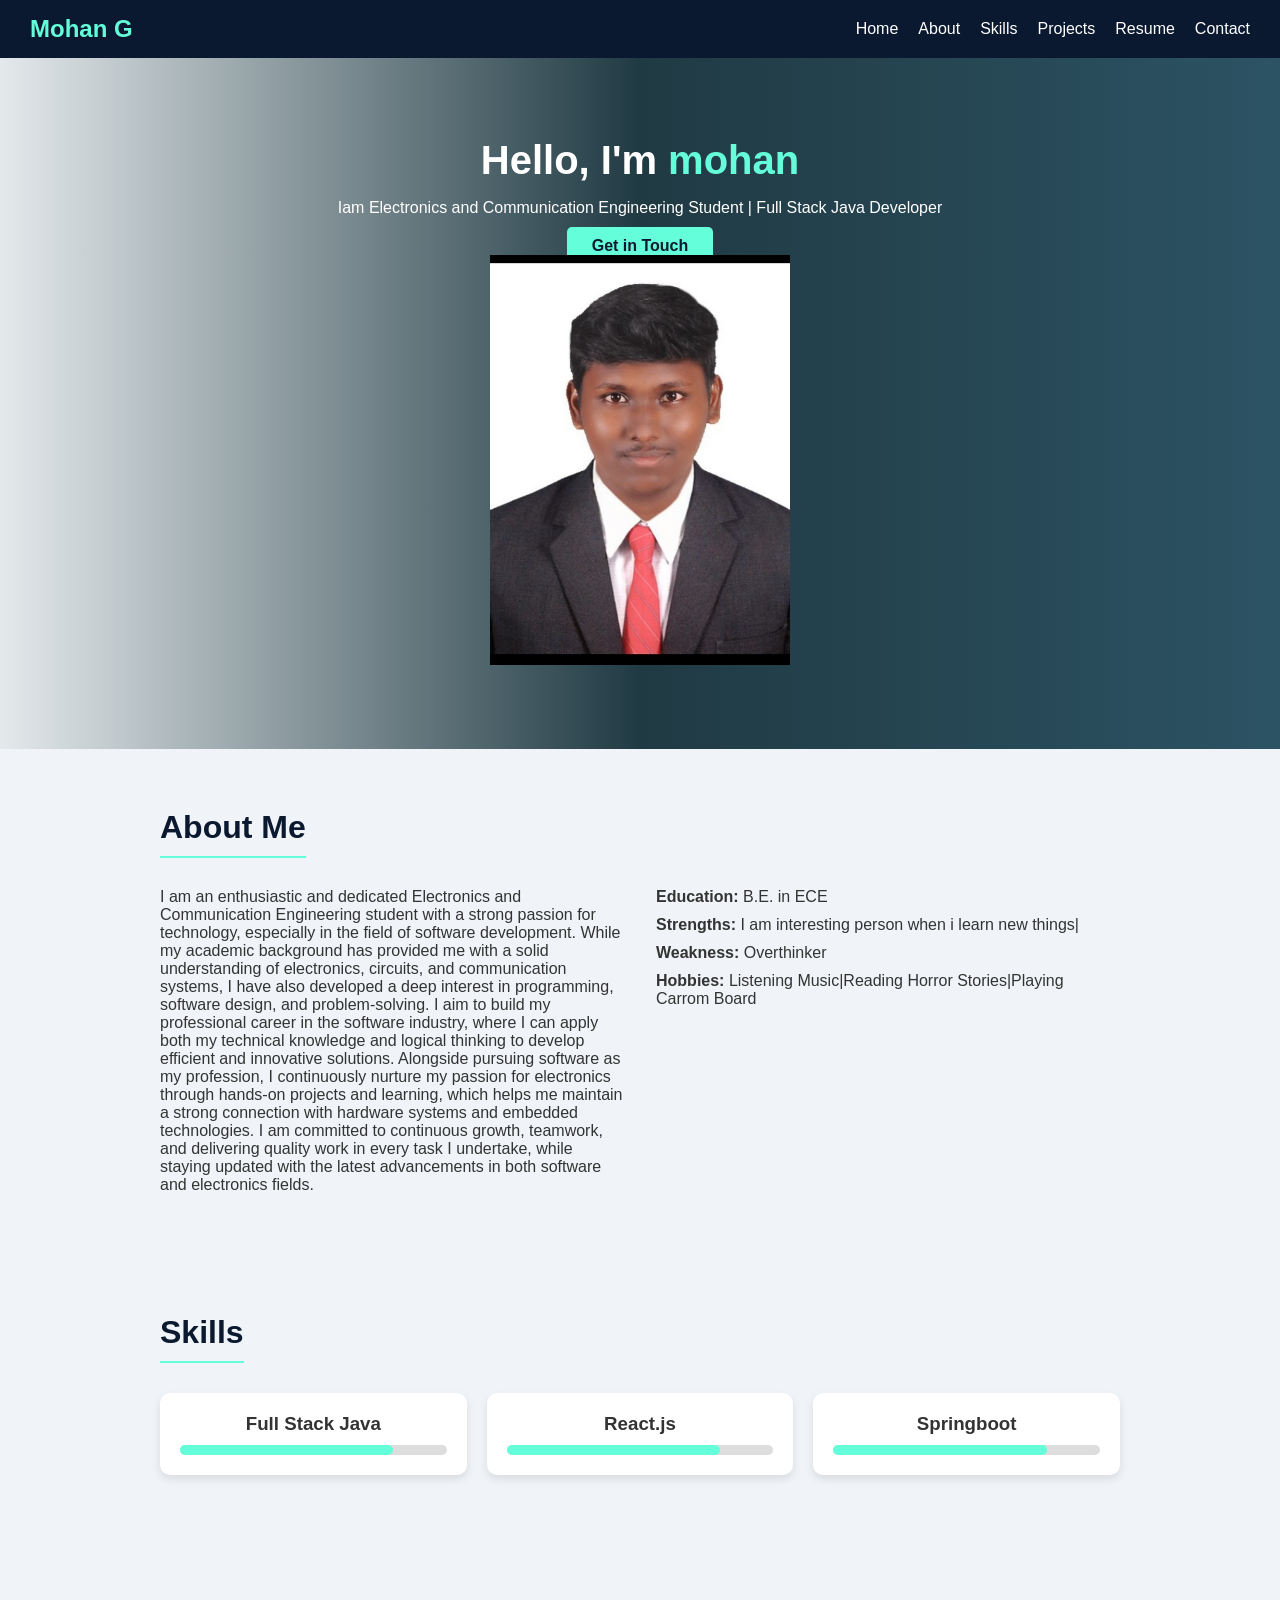
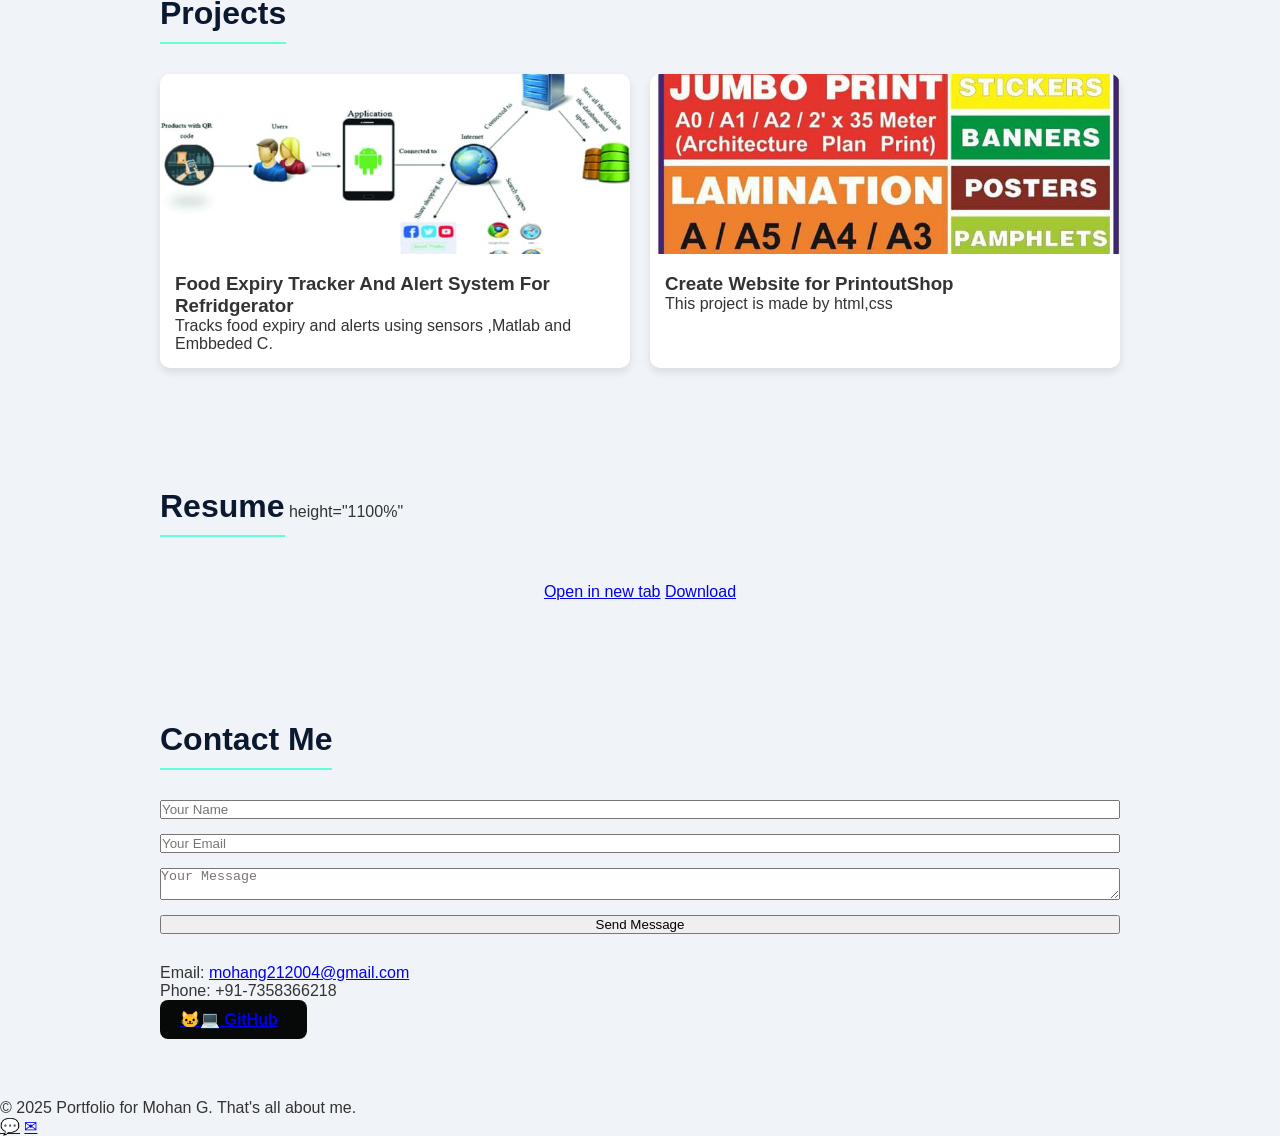
==== commit 4a8f2104: "Update index.html" ====
--- a/index.html
+++ b/index.html
@@ -109,23 +109,10 @@
     data="resume.pdf#view=FitH"
     type="application/pdf"
     width="100%"           <!-- responsive full-width -->
-    height="1100"          <!-- tweak height if needed -->
-  >
+    height="1100%"          <!-- tweak height if needed -->
+ 
 
-    <!-- 2️⃣  Mobile-friendly fallback (Google Docs Viewer) -->
-    <iframe
-      src="https://docs.google.com/viewer?embedded=true&url=https://<YOUR-USERNAME>.github.io/<REPO-NAME>/resume.pdf"
-      width="100%"
-      height="1100"
-      style="border:0"
-    >
-      <!-- 3️⃣  Last-chance fallback if everything else fails -->
-      <p>
-        Your browser can’t display PDFs.
-        <a href="resume.pdf" target="_blank" rel="noopener">Open the file</a> or
-        <a href="resume.pdf" download>download it</a>.
-      </p>
-    </iframe>
+    
 
   </object>
 
--- a/style.css
+++ b/style.css
@@ -33,6 +33,14 @@
   color: #64ffda;
 }
 
+/* example in style.css */
+#resume object,
+#resume iframe {
+  max-width: 100%;
+  height: 70vh;   /* 70% of viewport height for smaller devices */
+}
+
+
 .nav-links {
   list-style: none;
   display: flex;
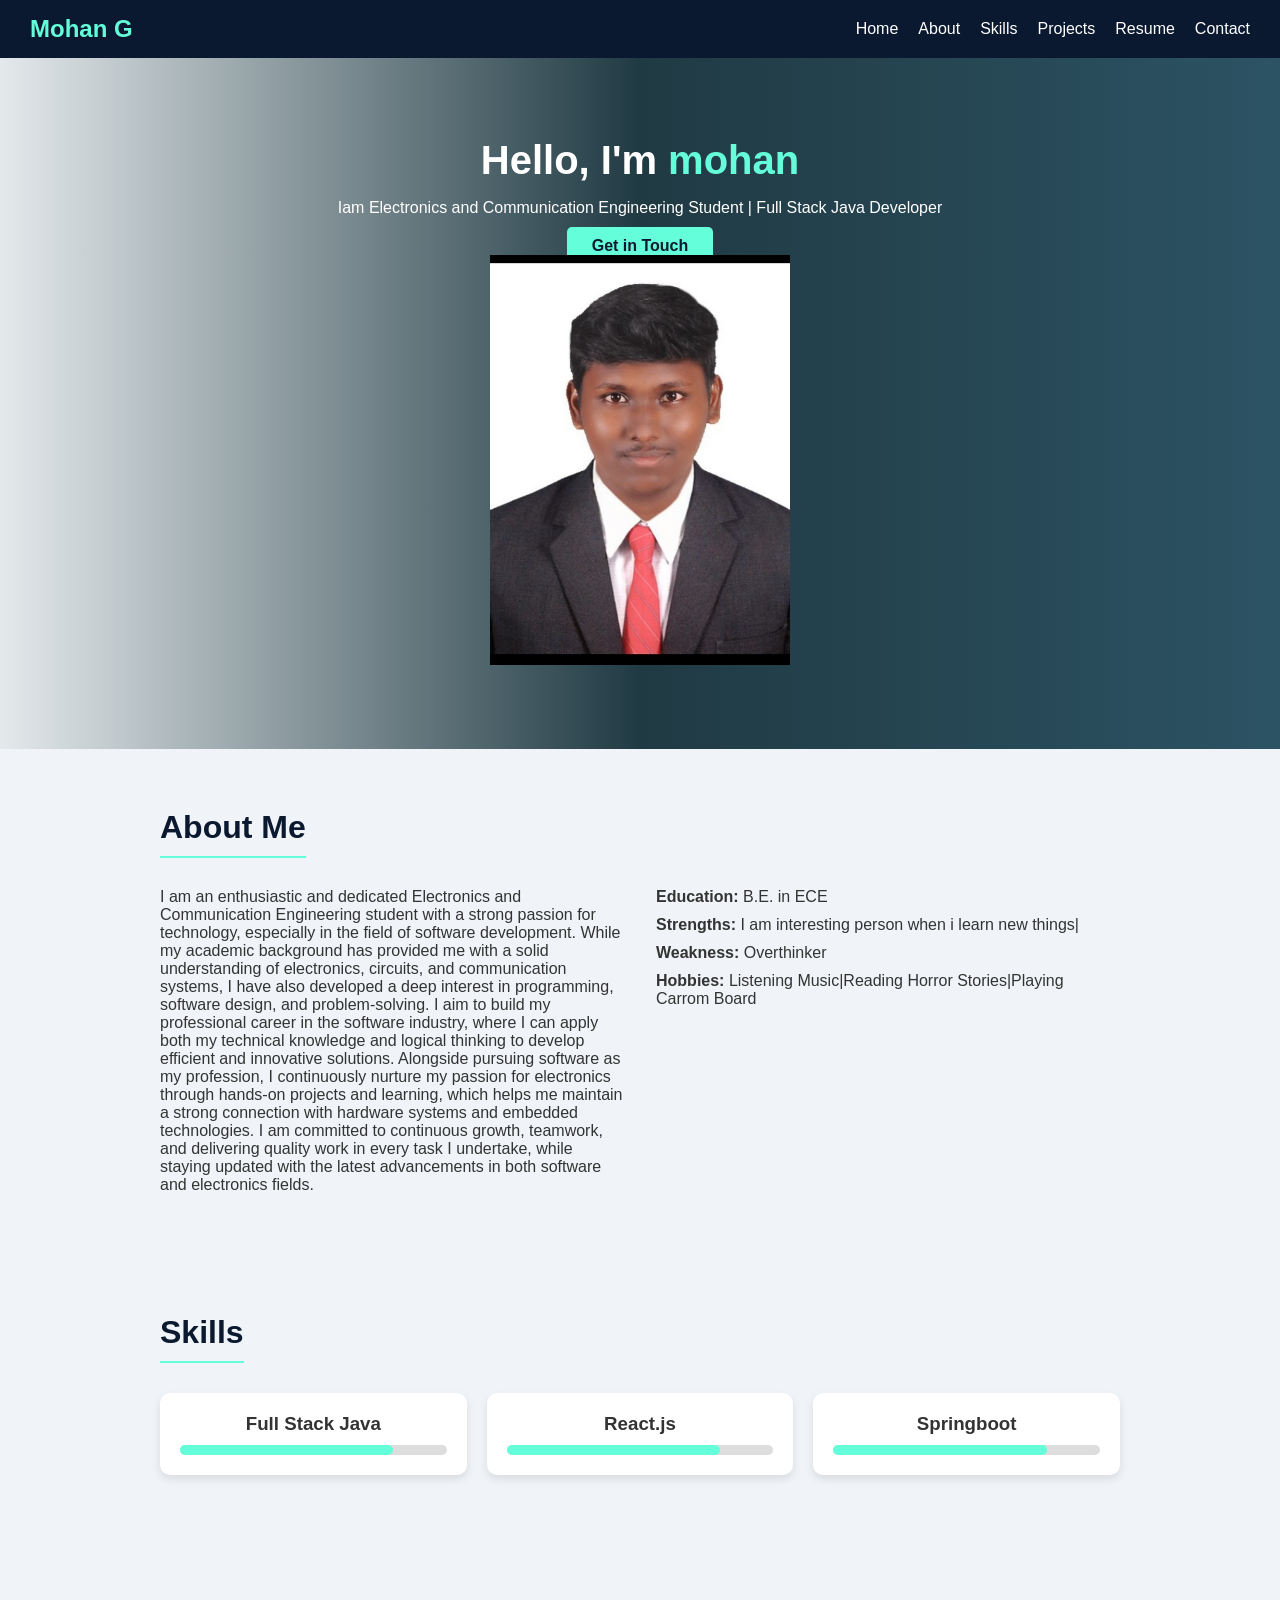
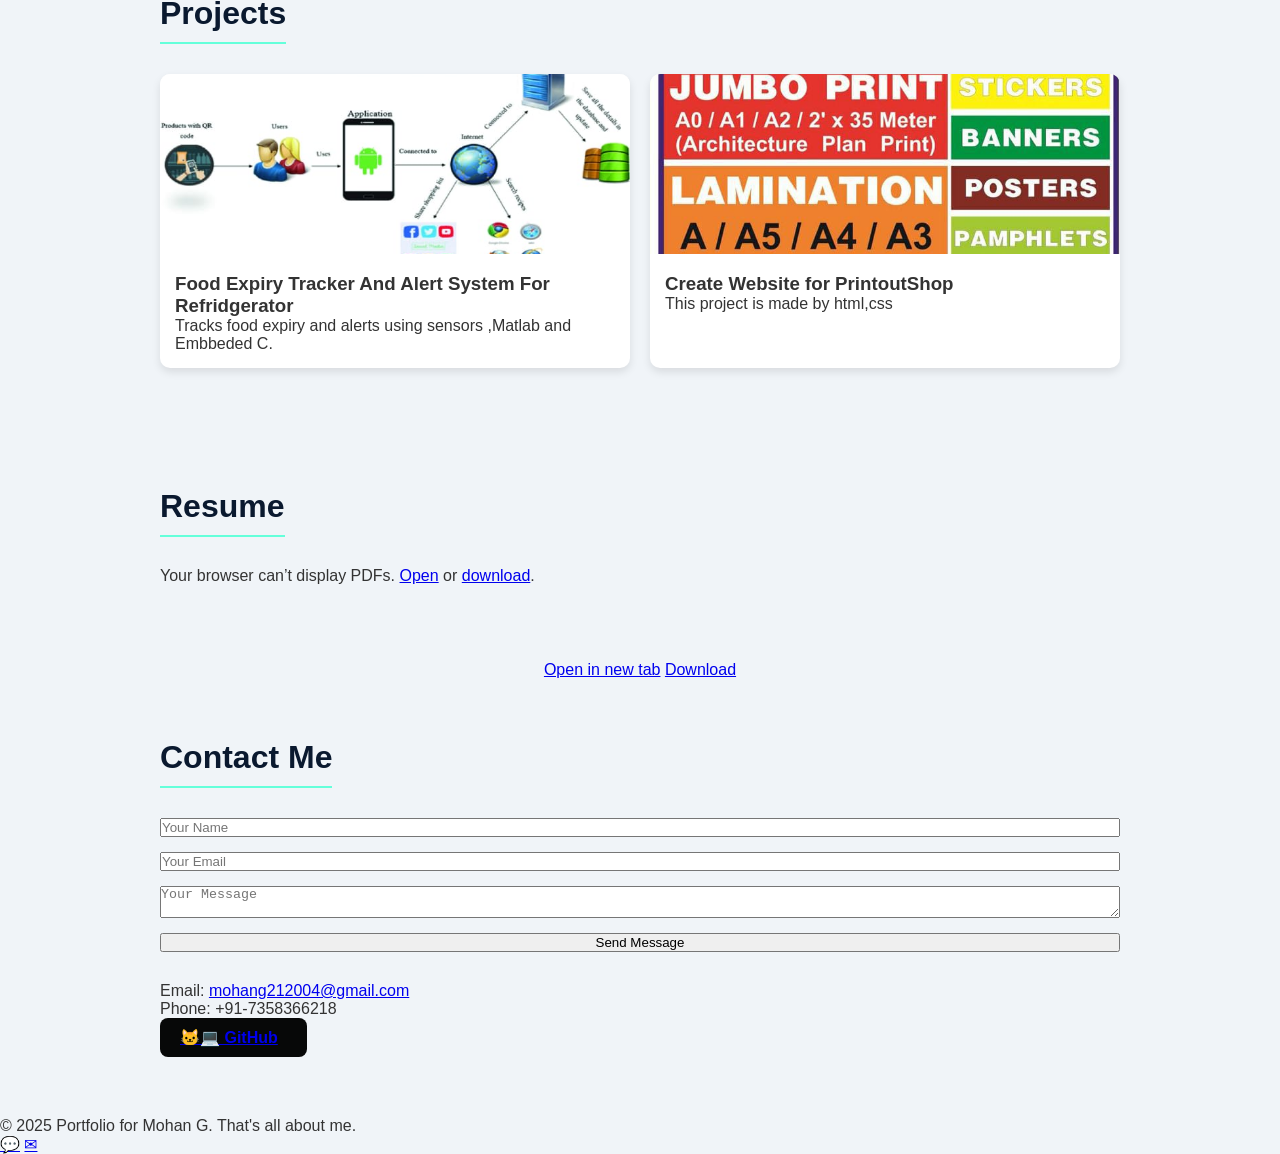
==== commit 209931d1: "Update index.html" ====
--- a/index.html
+++ b/index.html
@@ -100,21 +100,40 @@
     </div>
   </section>
 
-<!-- Resume Section -->
+
+    <!-- ▸▸▸  RESUME SECTION  ◂◂◂ -->
 <section id="resume" class="section">
   <h2>Resume</h2>
 
-  <!-- 1️⃣  Primary viewer (works on most desktop browsers) -->
+  <!-- Inline PDF viewer -->
   <object
     data="resume.pdf#view=FitH"
     type="application/pdf"
-    width="100%"           <!-- responsive full-width -->
-    height="1100%"          <!-- tweak height if needed -->
+    width="100%"
+    height="90vh">
+    <!-- graceful fallback for mobile / no-plugin browsers -->
+    <p>
+      Your browser can’t display PDFs.
+      <a href="resume.pdf" target="_blank" rel="noopener">Open</a> or
+      <a href="resume.pdf" download>download</a>.
+    </p>
+  </object>
+</section>
+
+<!-- ▸▸▸  AUTO-SCROLL SCRIPT  ◂◂◂ -->
+<script>
+window.addEventListener('load', () => {
+  /* Wait one animation-frame so the section is rendered */
+  requestAnimationFrame(() => {
+    const resumeSec = document.getElementById('resume');
+    if (resumeSec) {
+      resumeSec.scrollIntoView({ behavior: 'smooth', block: 'start' });
+    }
+  });
+});
+</script>
+
  
-
-    
-
-  </object>
 
   <!-- Extra convenience buttons -->
   <div style="text-align:center; margin-top:1rem">
